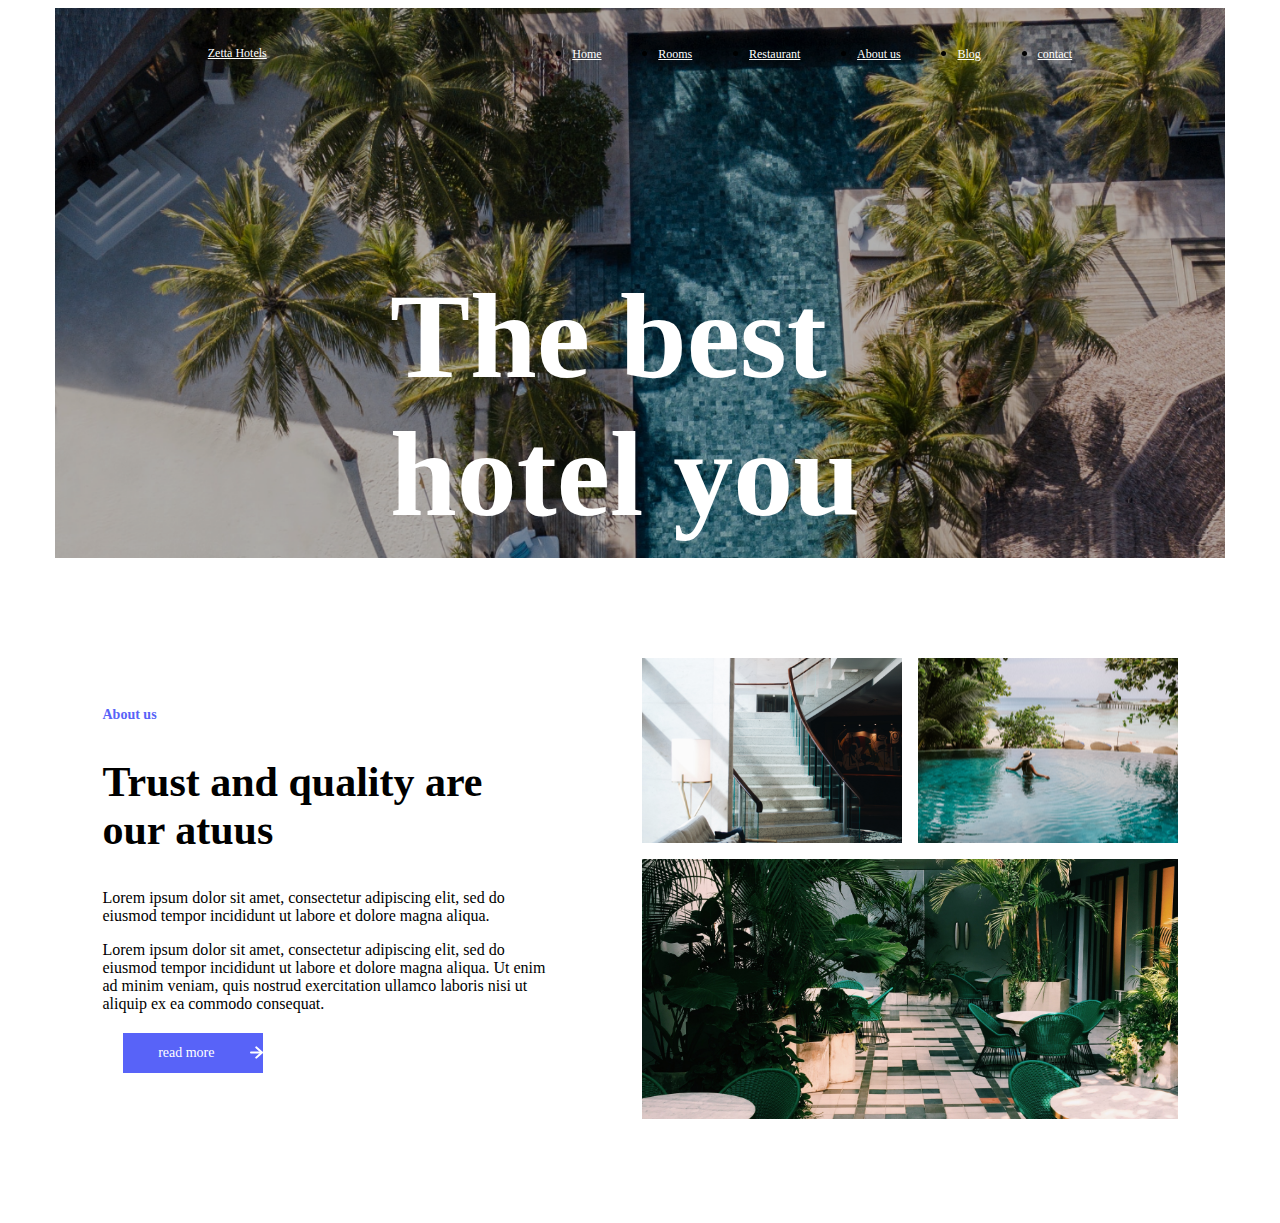
==== index.html @ 17d83f0f "header and section 1 end" ====
<!DOCTYPE html>
<html lang="en">
    <head>
        <meta charset="UTF-8">
        <meta http-equiv="X-UA-Compatible" content="IE=edge">
        <meta name="viewport" content="width=device-width, initial-scale=1.0">
        <title>PROJECT</title>

        <link rel="stylesheet" href="css/reset.css">
        <link rel="stylesheet" href="css/style.css">
        <link rel="stylesheet" href="css/reponsive.css">

        <link rel="icon" type="image/png" href="https://www.logo.wine/a/logo/Babylon.js/Babylon.js-Logo.wine.svg" sizes="16x16"/>
    </head>
    <body>
        <header>
            <div class="header-div">
                <div class="nav-div">
                    <a href="index.html">Zetta Hotels</a>
                    <nav>
                        <ul>
                            <li>
                                <a href="">Home</a>
                            </li>
                            <li>
                                <a href="">Rooms</a>
                            </li>
                            <li>
                                <a href="">Restaurant</a>
                            </li>
                            <li>
                                <a href="">About us</a>
                            </li>
                            <li>
                                <a href="">Blog</a>
                            </li>
                            <li>
                                <a href="">contact</a>
                            </li>
                        </ul>
                    </nav>
                </div>
                <div class="title">
                    <h1>
                        The best hotel
                        you will ever need
                    </h1>
                </div>
                <div class="title-wrapper">
                    <h2>
                        Lorem ipsum dolor sit amet, consectetur adipiscing elit, sed do eiusmod tempor incididunt ut labore et dolore magna aliqua. Ut enim ad minim veniam, quis nostrud exercitation ullamco laboris nisi ut aliquip ex ea commodo consequat.
                    </h2>
                </div>
            </div>
        </header>
        <!--header end-->
        <!--section 1-->
        <section>
            <div class="about">
                <div class="about-text">
                    <h4>About us</h4>
                    <h2>Trust and quality are our atuus</h2>
                    <p>Lorem ipsum dolor sit amet, consectetur adipiscing elit, sed do eiusmod tempor incididunt ut labore et dolore magna aliqua.</p>
                    <p>Lorem ipsum dolor sit amet, consectetur adipiscing elit, sed do eiusmod tempor incididunt ut labore et dolore magna aliqua. Ut enim ad minim veniam, quis nostrud exercitation ullamco laboris nisi ut aliquip ex ea commodo consequat.</p>
                    <div class="read-more">
                        <p>read more</p> 
                        <img src="imgs/arrow-right (1).svg" alt="arrow-right">
                    </div>
                </div>
                <div>
                    <img src="imgs/about-us-img.png" alt="about-us-img">
                </div>
            </div>
        </section>
    </body>
</html>
---- css/style.css ----
.header-div {
    max-width: 1170px;
    width: 100%;
    margin: 0 auto;

    background-image: url("../imgs/banner.png");
    height: 550px;
    width: 100%;
    background-repeat: no-repeat;
    background-size: cover;
}
.nav-div {
    display: flex;
    justify-content: space-around;
    align-items: center;
    padding: 20px;
}
.nav-div a {
    color: white;
    font-size: 12px;
}
ul {
    width: 500px;
    display: flex;
    justify-content: space-between;
}
.title {
    max-width: 500px;
    width: 100%;
    font-size: 60px;
    color: white;
    font-weight: 900;
    margin: 170px auto 20px;
}
.title-wrapper {
    color: white;
    max-width: 352px;
    width: 100%;
    font-size: 14px;
    font-weight: normal;
    margin: 0 auto;
}
/* header end*/
section {
    max-width: 1170px;
    width: 100%;
    margin: 100px auto;
}
/* section 1*/
.about {
    display: flex;
    justify-content: space-around;
    align-items: center;
}
.about-text {
    max-width: 444px;
    width: 100%;
}
.about-text h4 {
    font-size: 14px;
    color: #5863F8;
}
.about-text h2 {
    font-size: 42px;
    font-weight: bolder;
}
.about-text p {
    margin-top: 15px;
}
.read-more{
    margin: 20px;
    width: 140px;
    height: 40px;
    background-color: #5863F8;
    display: flex;
    align-items: center;
}
.read-more p {
    margin: auto;
    font-size: 14px;
    color: white;
}
.read-more img {
    margin-right: ;
}
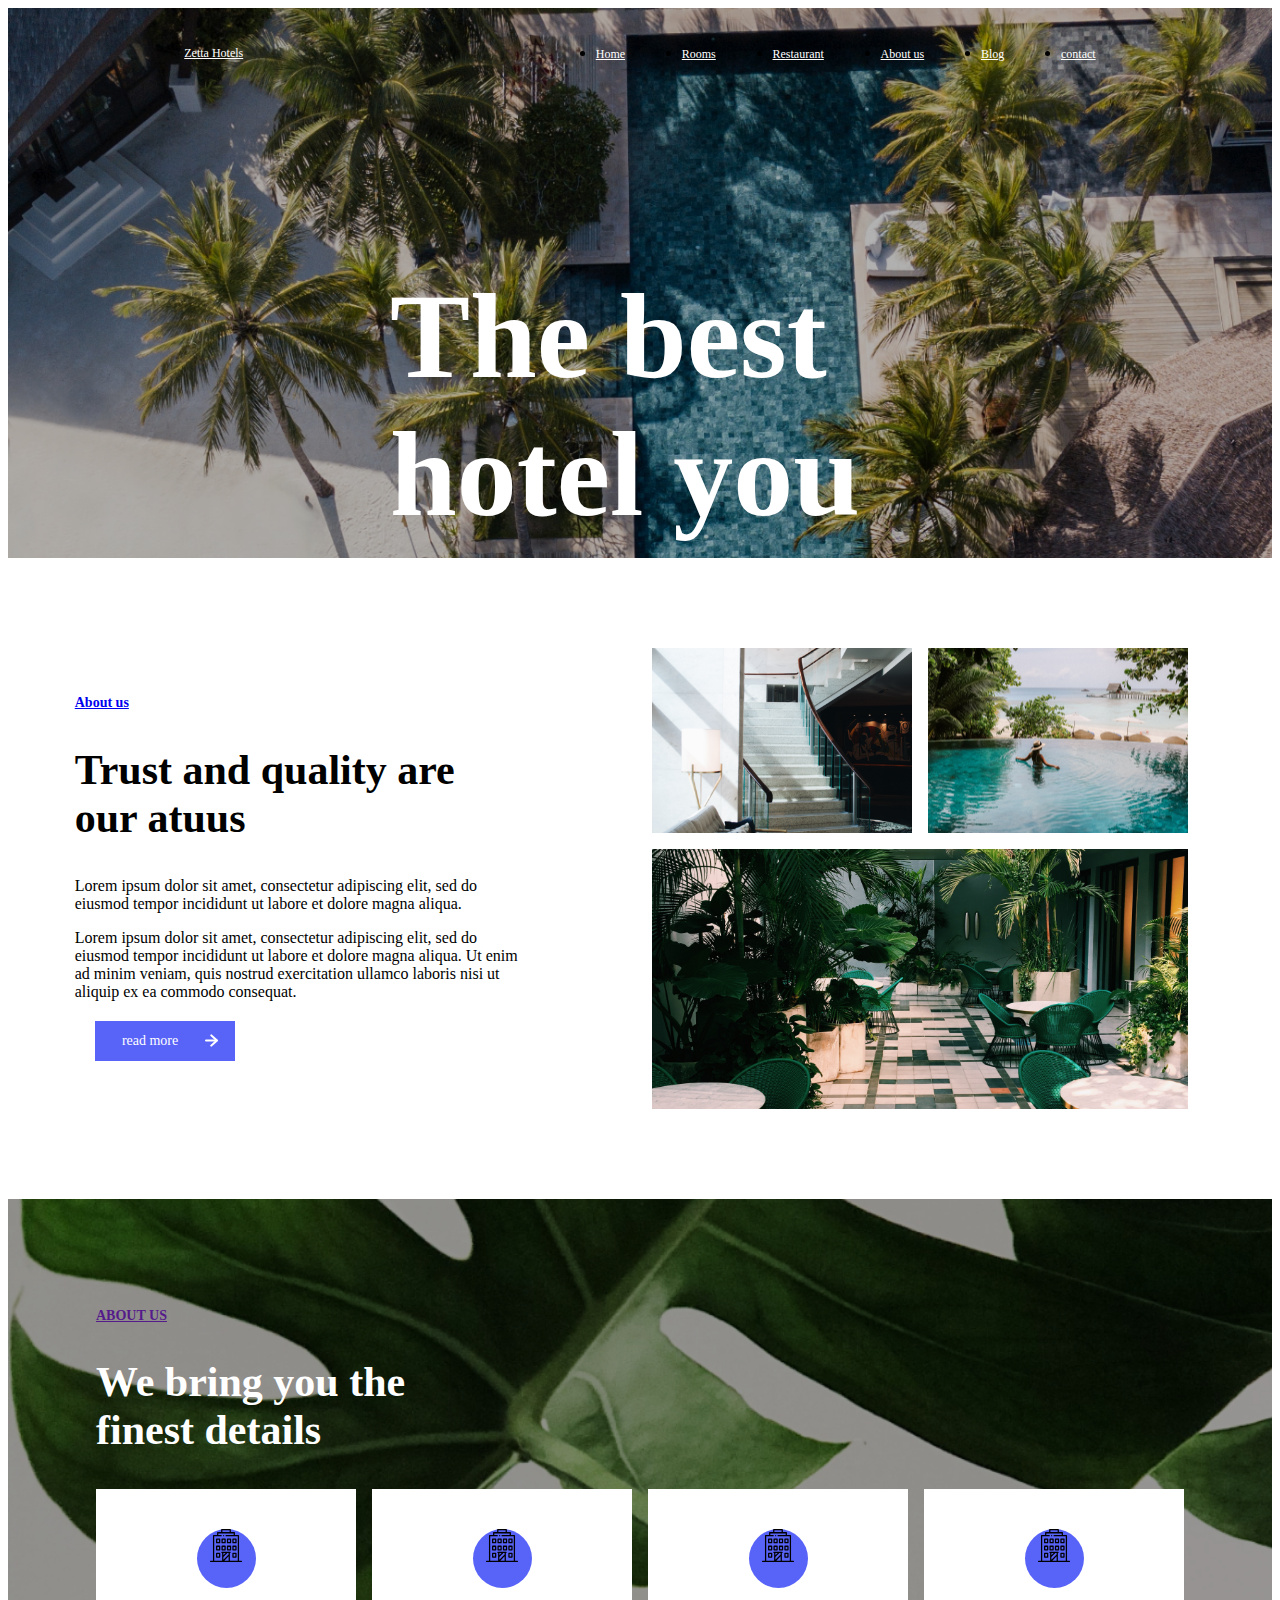
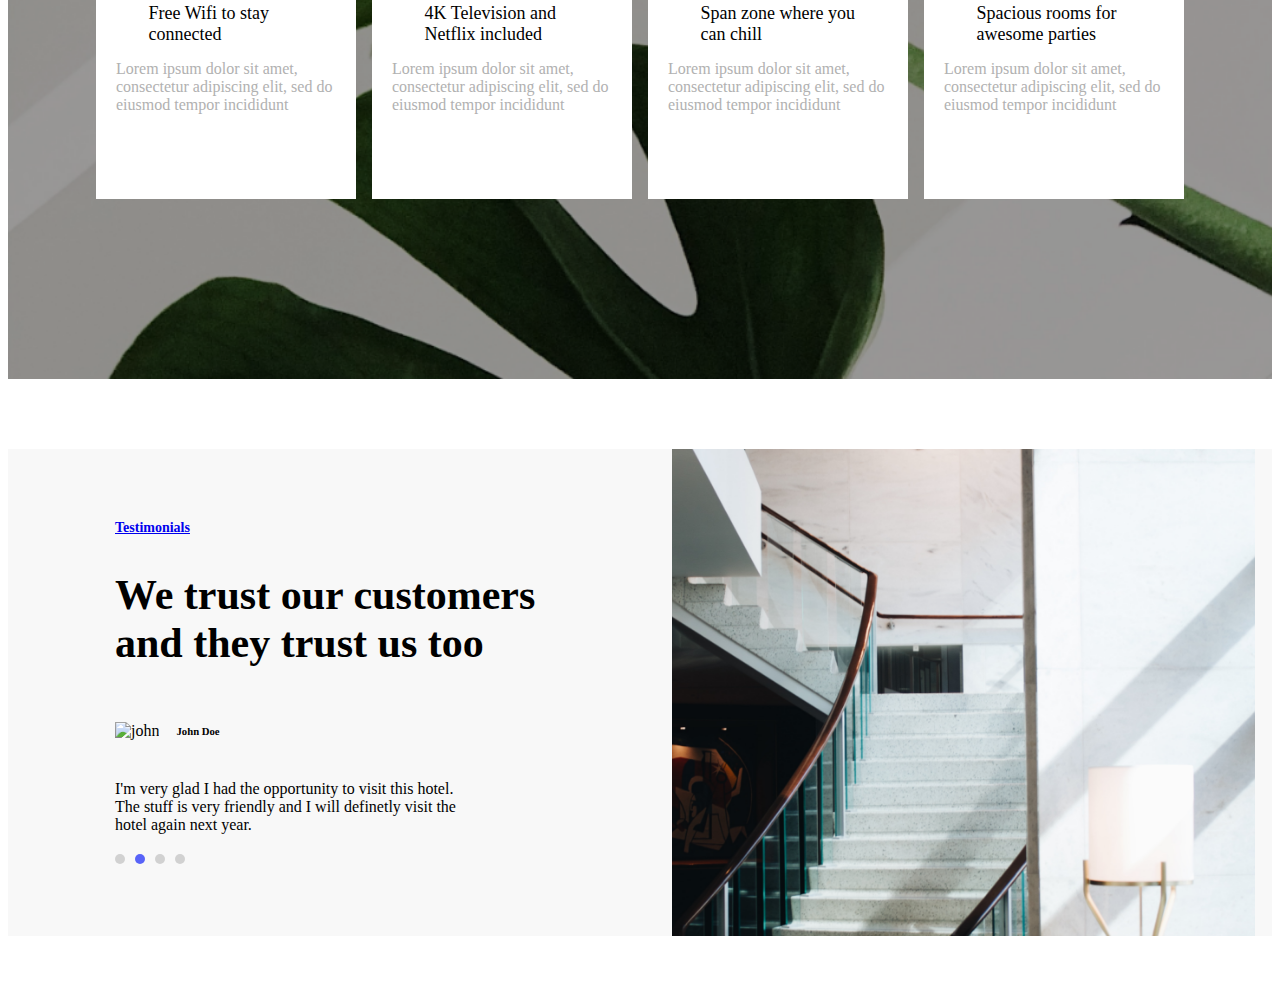
==== commit cea582a2: "index. section-3 end" ====
--- a/index.html
+++ b/index.html
@@ -58,10 +58,19 @@
         <section>
             <div class="about">
                 <div class="about-text">
-                    <h4>About us</h4>
+                    <h4>
+                       <a href="#">About us</a>
+                    </h4>
                     <h2>Trust and quality are our atuus</h2>
-                    <p>Lorem ipsum dolor sit amet, consectetur adipiscing elit, sed do eiusmod tempor incididunt ut labore et dolore magna aliqua.</p>
-                    <p>Lorem ipsum dolor sit amet, consectetur adipiscing elit, sed do eiusmod tempor incididunt ut labore et dolore magna aliqua. Ut enim ad minim veniam, quis nostrud exercitation ullamco laboris nisi ut aliquip ex ea commodo consequat.</p>
+                    <p>
+                        Lorem ipsum dolor sit amet, consectetur adipiscing elit,
+                        sed do eiusmod tempor incididunt ut labore et dolore magna aliqua.
+                    </p>
+                    <p>Lorem ipsum dolor sit amet, consectetur adipiscing elit, 
+                        sed do eiusmod tempor incididunt ut labore et dolore magna 
+                        aliqua. Ut enim ad minim veniam, quis nostrud exercitation 
+                        ullamco laboris nisi ut aliquip ex ea commodo consequat.
+                    </p>
                     <div class="read-more">
                         <p>read more</p> 
                         <img src="imgs/arrow-right (1).svg" alt="arrow-right">
@@ -72,5 +81,88 @@
                 </div>
             </div>
         </section>
+        <!--section 1 end-->
+        <!--section 2-->
+        <section>
+            <div class="about-us-container">
+                <div>
+                    <h4>
+                    <a href="">ABOUT US</a>
+                    </h4>
+                    <h2>
+                        We bring you the 
+                        finest details
+                    </h2>
+                    <div class="hotel-cards">
+                        <div class="cards">
+                            <div class="card-img">
+                                <img src="imgs/hotel-1.svg" alt="hotel">
+                            </div>
+                            <h5>Free Wifi to stay connected</h5>
+                            <p>
+                                Lorem ipsum dolor sit amet, consectetur 
+                                adipiscing elit, sed do eiusmod tempor incididunt
+                            </p>
+                        </div>
+                        <div class="cards">
+                            <div class="card-img">
+                                <img src="imgs/hotel-1.svg" alt="hotel">
+                            </div>
+                            <h5>4K Television and Netflix included</h5>
+                            <p>
+                                Lorem ipsum dolor sit amet, consectetur 
+                                adipiscing elit, sed do eiusmod tempor incididunt
+                            </p>
+                        </div>
+                        <div class="cards">
+                            <div class="card-img">
+                                <img src="imgs/hotel-1.svg" alt="hotel">
+                            </div>
+                            <h5>Span zone where you can chill</h5>
+                            <p>
+                                Lorem ipsum dolor sit amet, consectetur 
+                                adipiscing elit, sed do eiusmod tempor incididunt
+                            </p>
+                        </div>
+                        <div class="cards">
+                            <div class="card-img">
+                                <img src="imgs/hotel-1.svg" alt="hotel">
+                            </div>
+                            <h5>Spacious rooms for awesome parties</h5>
+                            <p>
+                                Lorem ipsum dolor sit amet, consectetur 
+                                adipiscing elit, sed do eiusmod tempor incididunt
+                            </p>
+                        </div>
+                    </div>
+                </div>
+            </div>
+        </section>
+        <!--section 2 end-->
+        <!--section 3-->
+        <section>
+            <div class="section-3-container">
+                <div class="costumer-wrapper">
+                    <h4>
+                        <a href="#">Testimonials</a>
+                    </h4>
+                    <h2>
+                        We trust our customers 
+                        and they trust us too
+                    </h2>
+                    <div>
+                        <img src="imgs/john.svg" alt="john">
+                        <h6>John Doe</h6>
+                    </div>
+                    <p>
+                        I'm very glad I had the opportunity to visit 
+                        this hotel. The stuff is very friendly and I 
+                        will definetly visit the hotel again next year.
+                    </p>
+                    <img src="imgs/Group.svg" alt="group">
+                </div>
+                <img src="imgs/testimonials.png" alt="testimonials">
+            </div>
+        </section>
     </body>
 </html>--- a/css/style.css
+++ b/css/style.css
@@ -1,5 +1,5 @@
 .header-div {
-    max-width: 1170px;
+    max-width: 1360px;
     width: 100%;
     margin: 0 auto;
 
@@ -42,9 +42,9 @@
 }
 /* header end*/
 section {
-    max-width: 1170px;
+    max-width: 1360px;
     width: 100%;
-    margin: 100px auto;
+    margin: 70px auto;
 }
 /* section 1*/
 .about {
@@ -58,6 +58,7 @@
 }
 .about-text h4 {
     font-size: 14px;
+    font-weight: bold;
     color: #5863F8;
 }
 .about-text h2 {
@@ -82,4 +83,92 @@
 }
 .read-more img {
     margin-right: ;
+}
+/*section 1 end*/
+/*section 2*/
+.about-us-container {
+    background-image: url(../imgs/about-us-banner.png);
+    width: 100%;
+    height: 600px;
+    background-repeat: no-repeat;
+    background-size: cover;
+    padding: 90px 0;
+}
+.about-us-container > div {
+    max-width: 1088px;
+    width: 100%;
+    margin: auto;
+}
+.about-us-container h4 {
+    font-size: 14px;
+    font-weight: bold;
+}
+.about-us-container h2 {
+    font-size: 42px;
+    font-weight: 900;
+    color: white;
+    max-width: 376px;
+    width: 100%;
+}
+.hotel-cards {
+    display: flex;
+    align-items: center;
+    justify-content: space-between;
+    margin-top: 34px;
+}
+.cards {
+    width: 260px;
+    height: 260px;
+    background-color: white;
+    padding: 25px 0;
+}
+.cards h5 {
+    width: 155px;
+    font-size: 18px;
+    font-weight: normal;
+    margin: 15px auto;
+}
+.cards p {
+    width: 220px;
+    color: #B1B1B1;
+    margin: 0 auto;
+}
+.card-img {
+    width: 59px;
+    height: 59px;
+    background-color: #5863F8;
+    border-radius: 50%;
+    margin: 15px auto;
+}
+.card-img > img {
+    margin: auto;
+}
+/*section 3*/
+.section-3-container {
+    display: flex;
+    justify-content: space-between;
+    align-items: center;
+    background-color: #F8F8F8;
+    height: 487px;
+}
+.costumer-wrapper {
+    margin: auto;
+    max-width: 450px;
+    width: 100%;
+}
+.costumer-wrapper h4 {
+    font-size: 14px;
+    font-weight: bold;
+}
+.costumer-wrapper h2 {
+    font-size: 42px;
+    font-weight: 700;
+}
+.costumer-wrapper div, img, h6  {
+   display: flex;
+   align-items: center;
+   margin: 20px 17px 20px 0;
+}
+.costumer-wrapper p {
+    max-width: 352px;
 }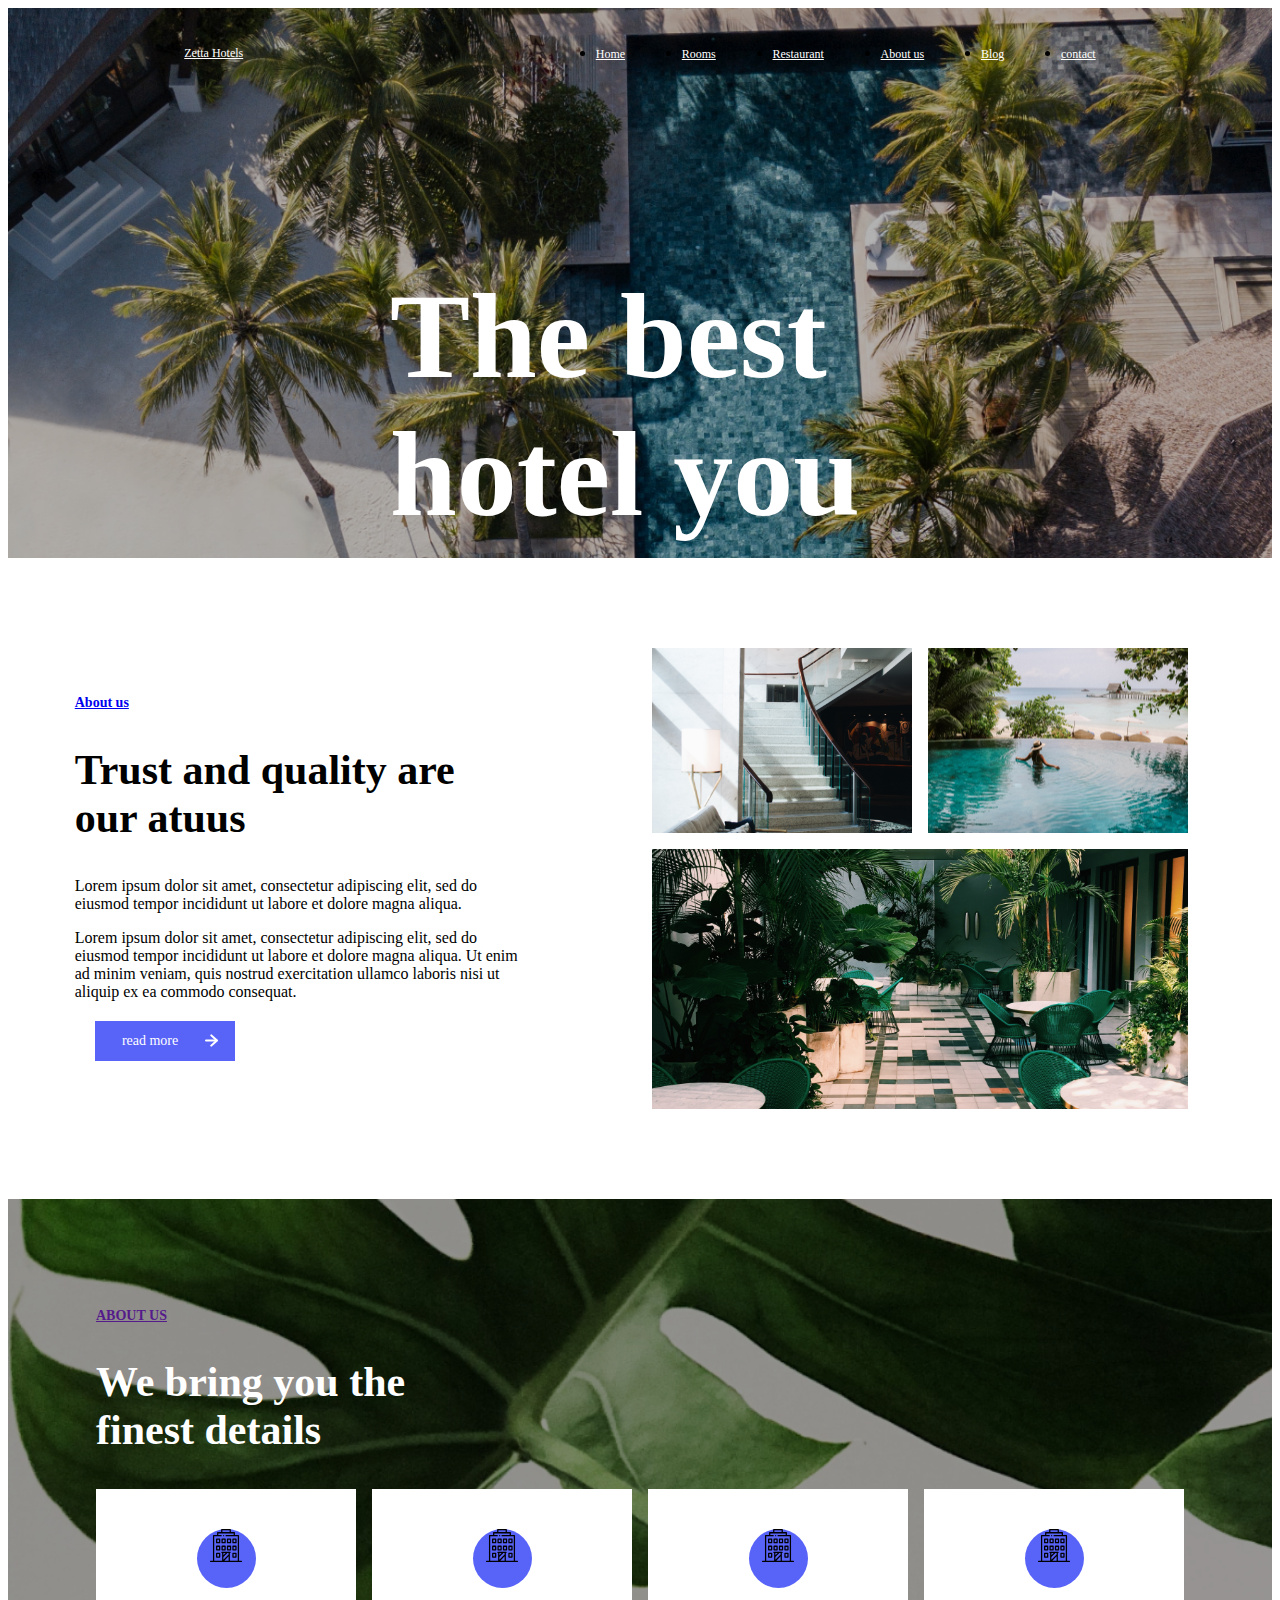
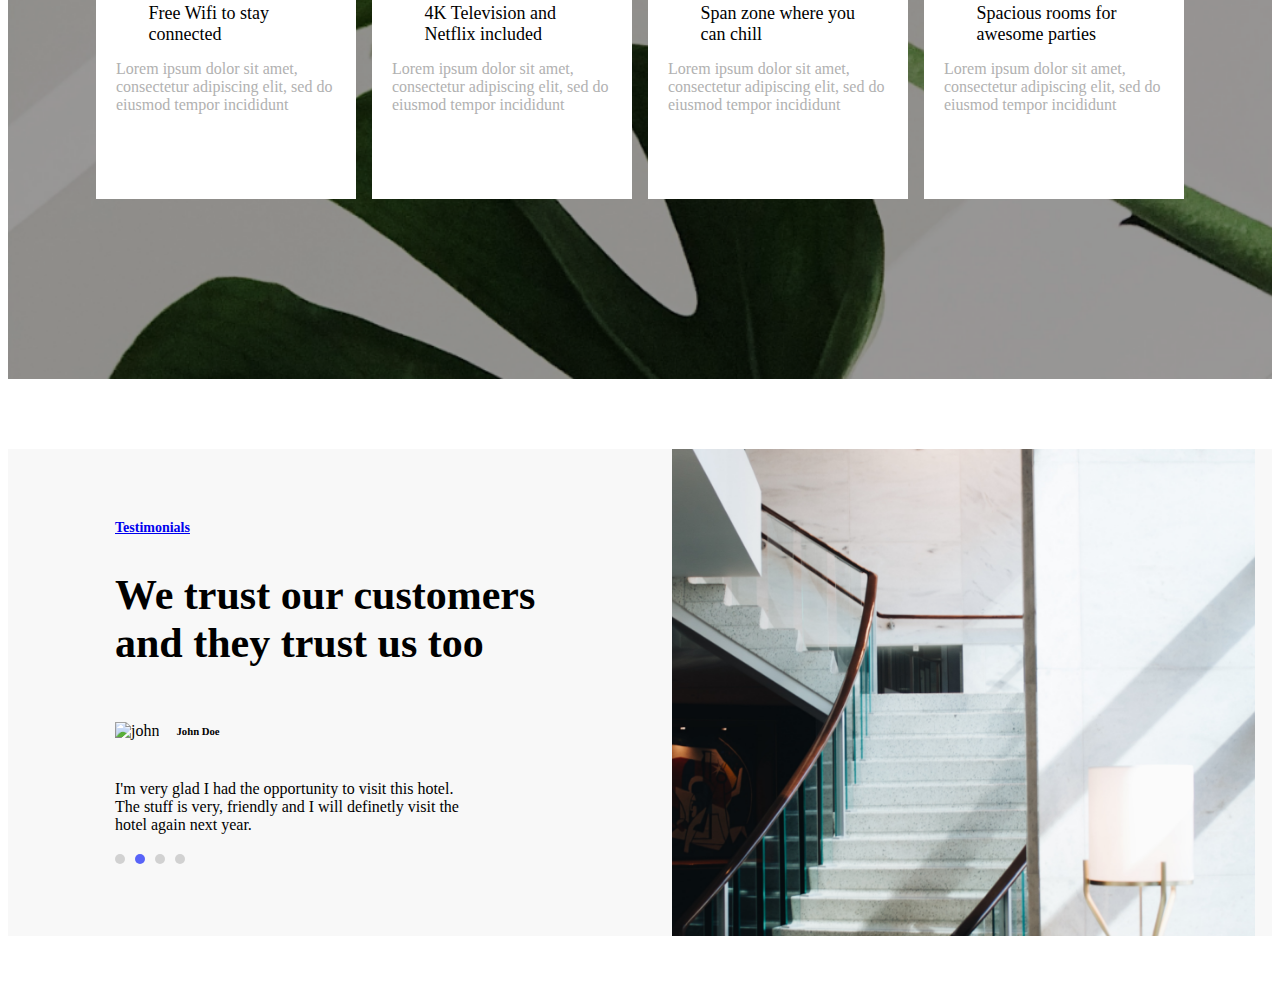
==== commit 6acbc0d1: "end" ====
--- a/index.html
+++ b/index.html
@@ -156,7 +156,7 @@
                     </div>
                     <p>
                         I'm very glad I had the opportunity to visit 
-                        this hotel. The stuff is very friendly and I 
+                        this hotel. The stuff is very, friendly and I 
                         will definetly visit the hotel again next year.
                     </p>
                     <img src="imgs/Group.svg" alt="group">
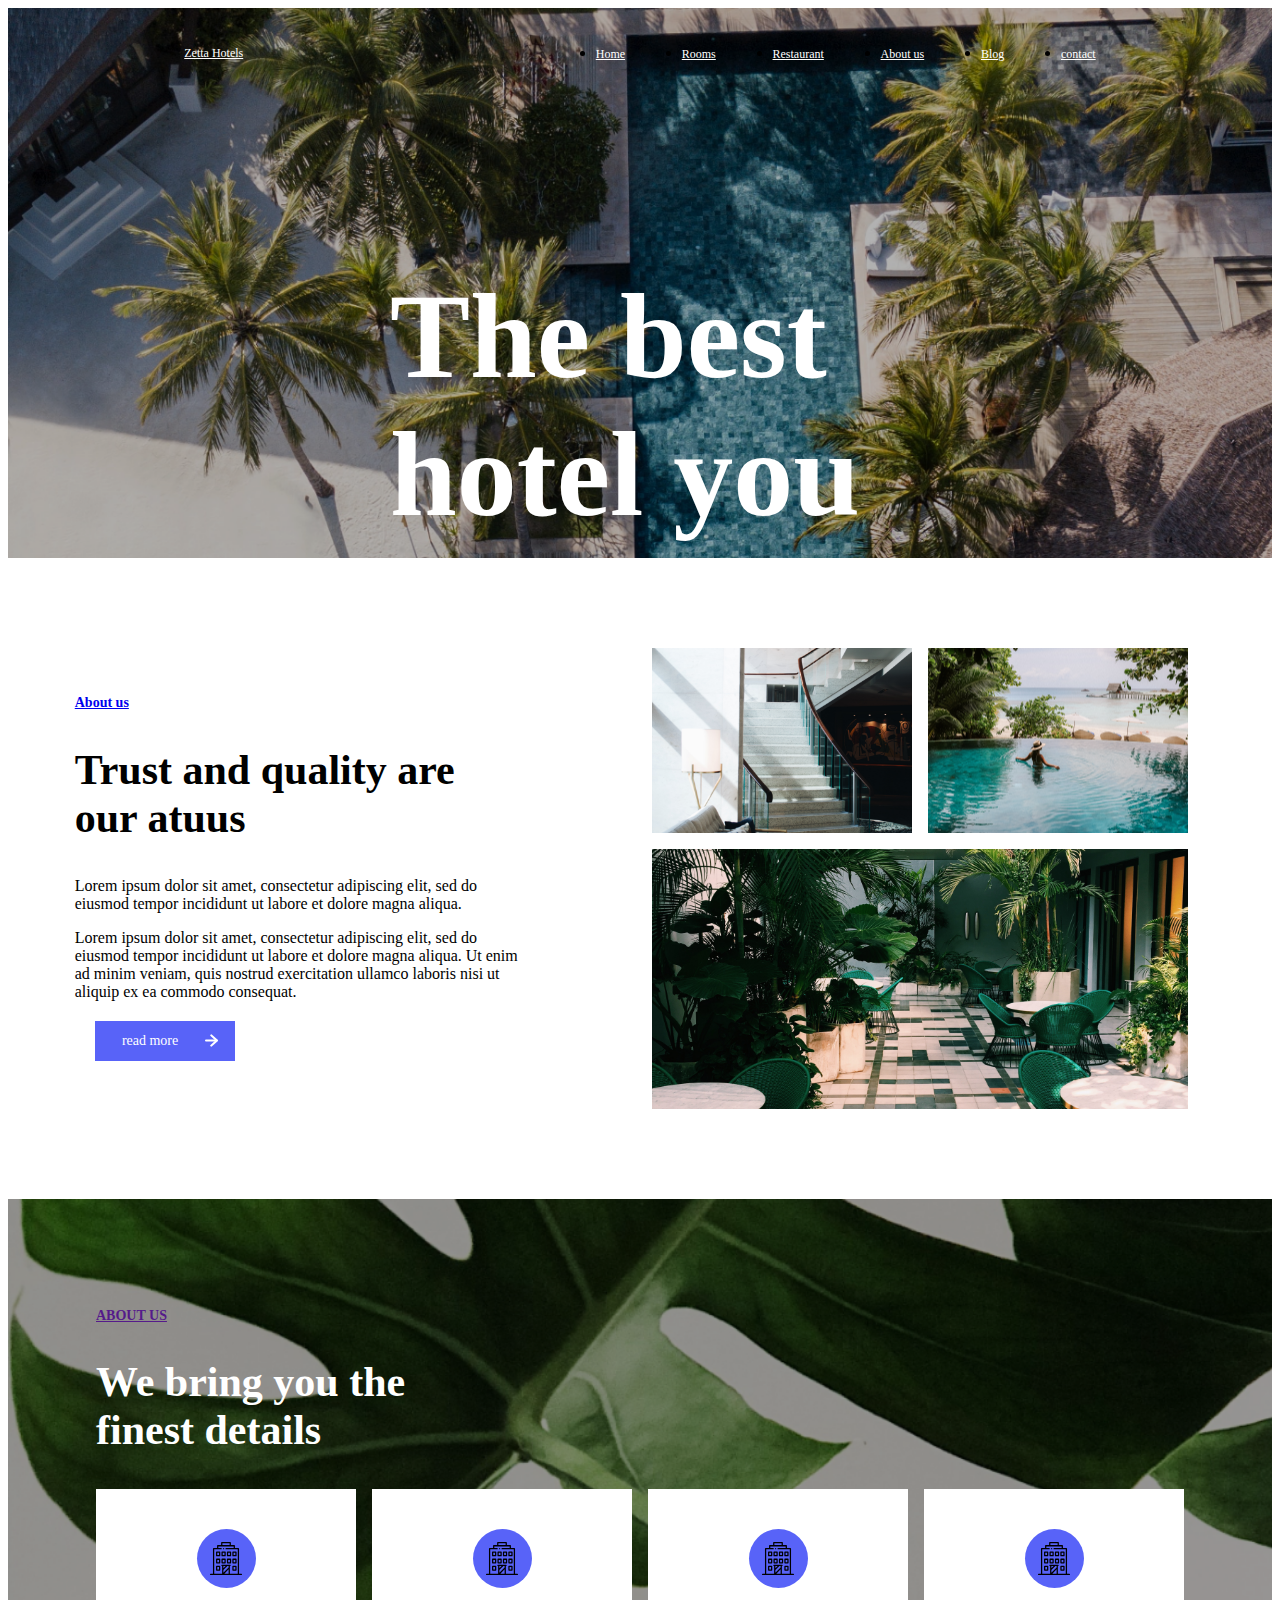
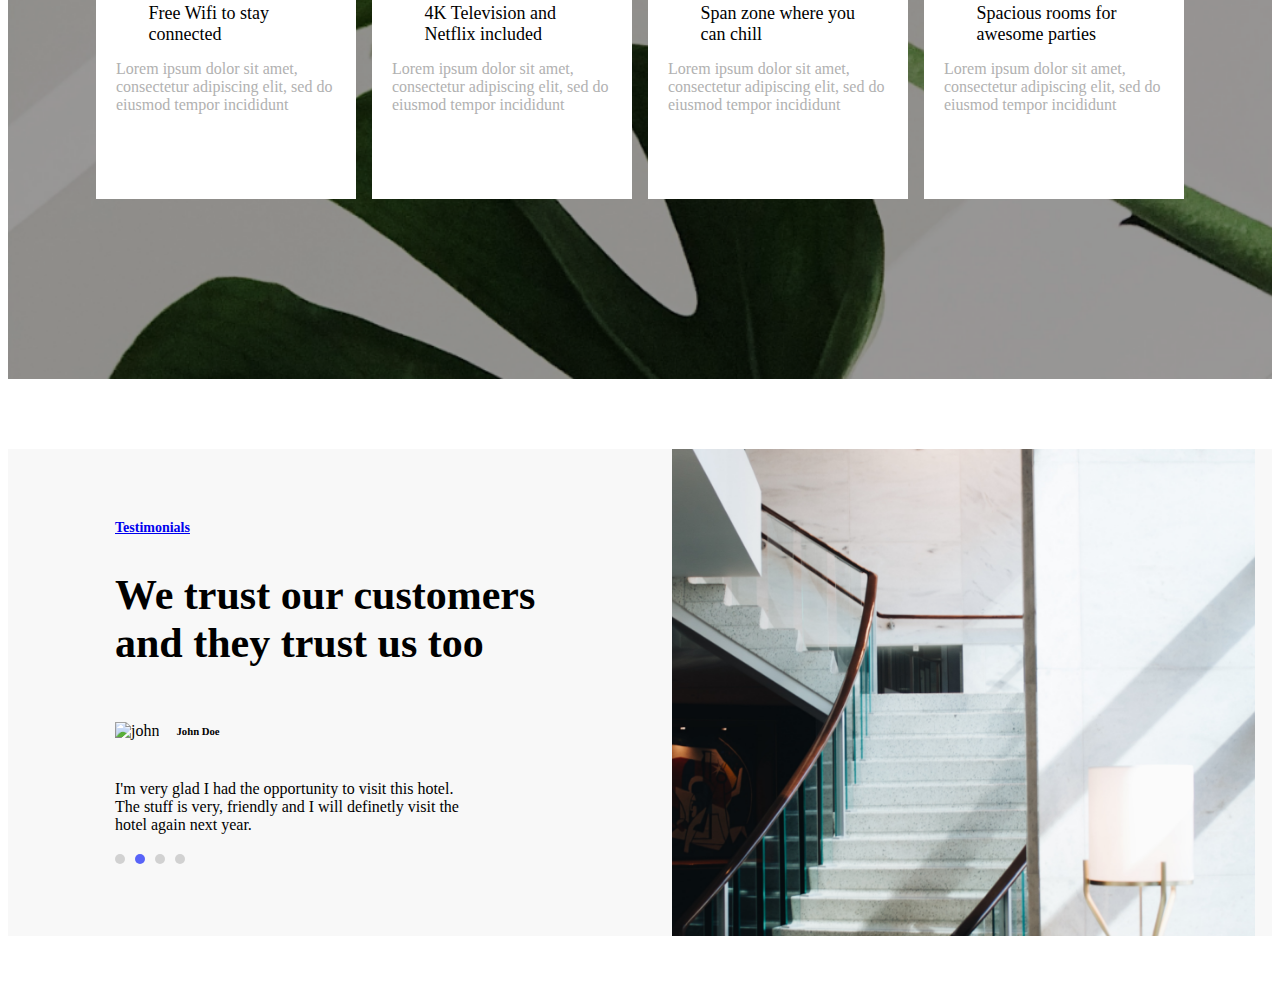
==== commit 5a395e36: "2nd page _ firstpage fixes" ====
--- a/index.html
+++ b/index.html
@@ -20,10 +20,10 @@
                     <nav>
                         <ul>
                             <li>
-                                <a href="">Home</a>
+                                <a href="index.html">Home</a>
                             </li>
                             <li>
-                                <a href="">Rooms</a>
+                                <a href="2ndpage.html">Rooms</a>
                             </li>
                             <li>
                                 <a href="">Restaurant</a>
--- a/css/style.css
+++ b/css/style.css
@@ -139,6 +139,7 @@
     background-color: #5863F8;
     border-radius: 50%;
     margin: 15px auto;
+    display: flex;
 }
 .card-img > img {
     margin: auto;
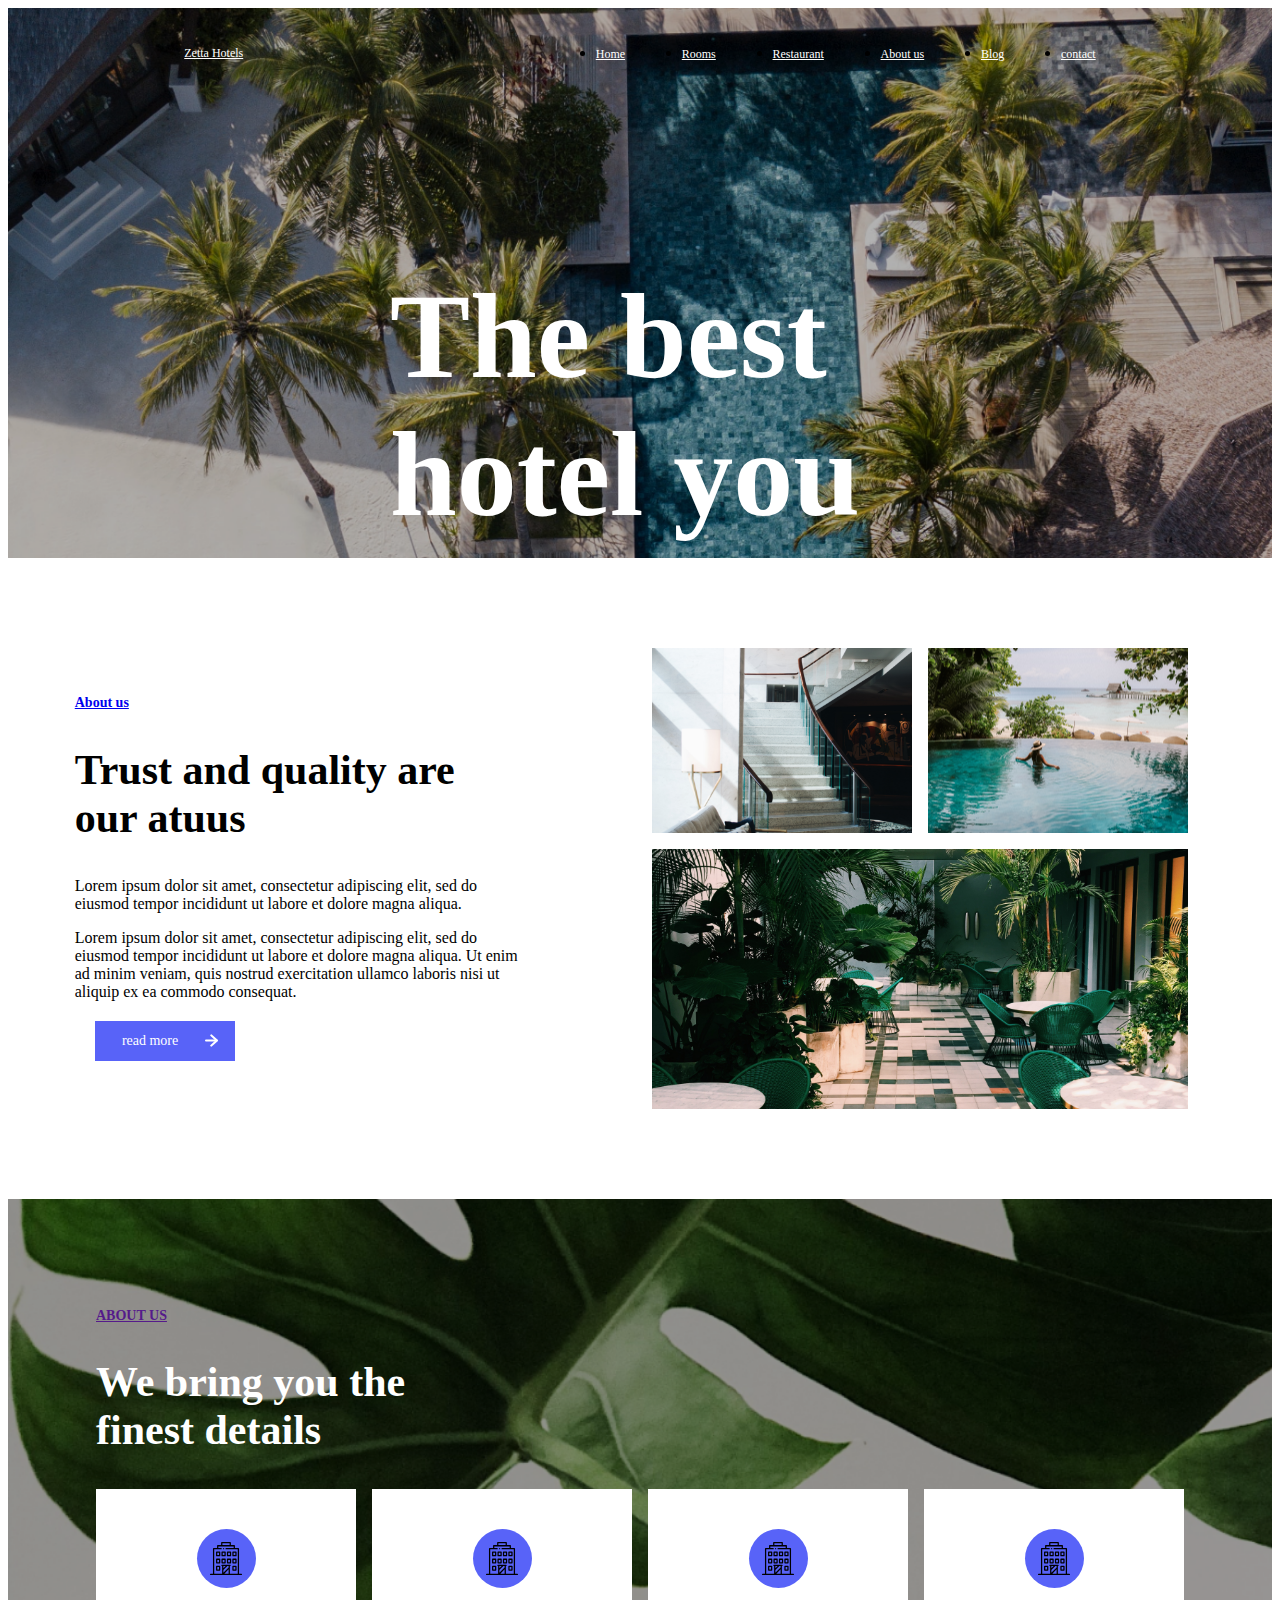
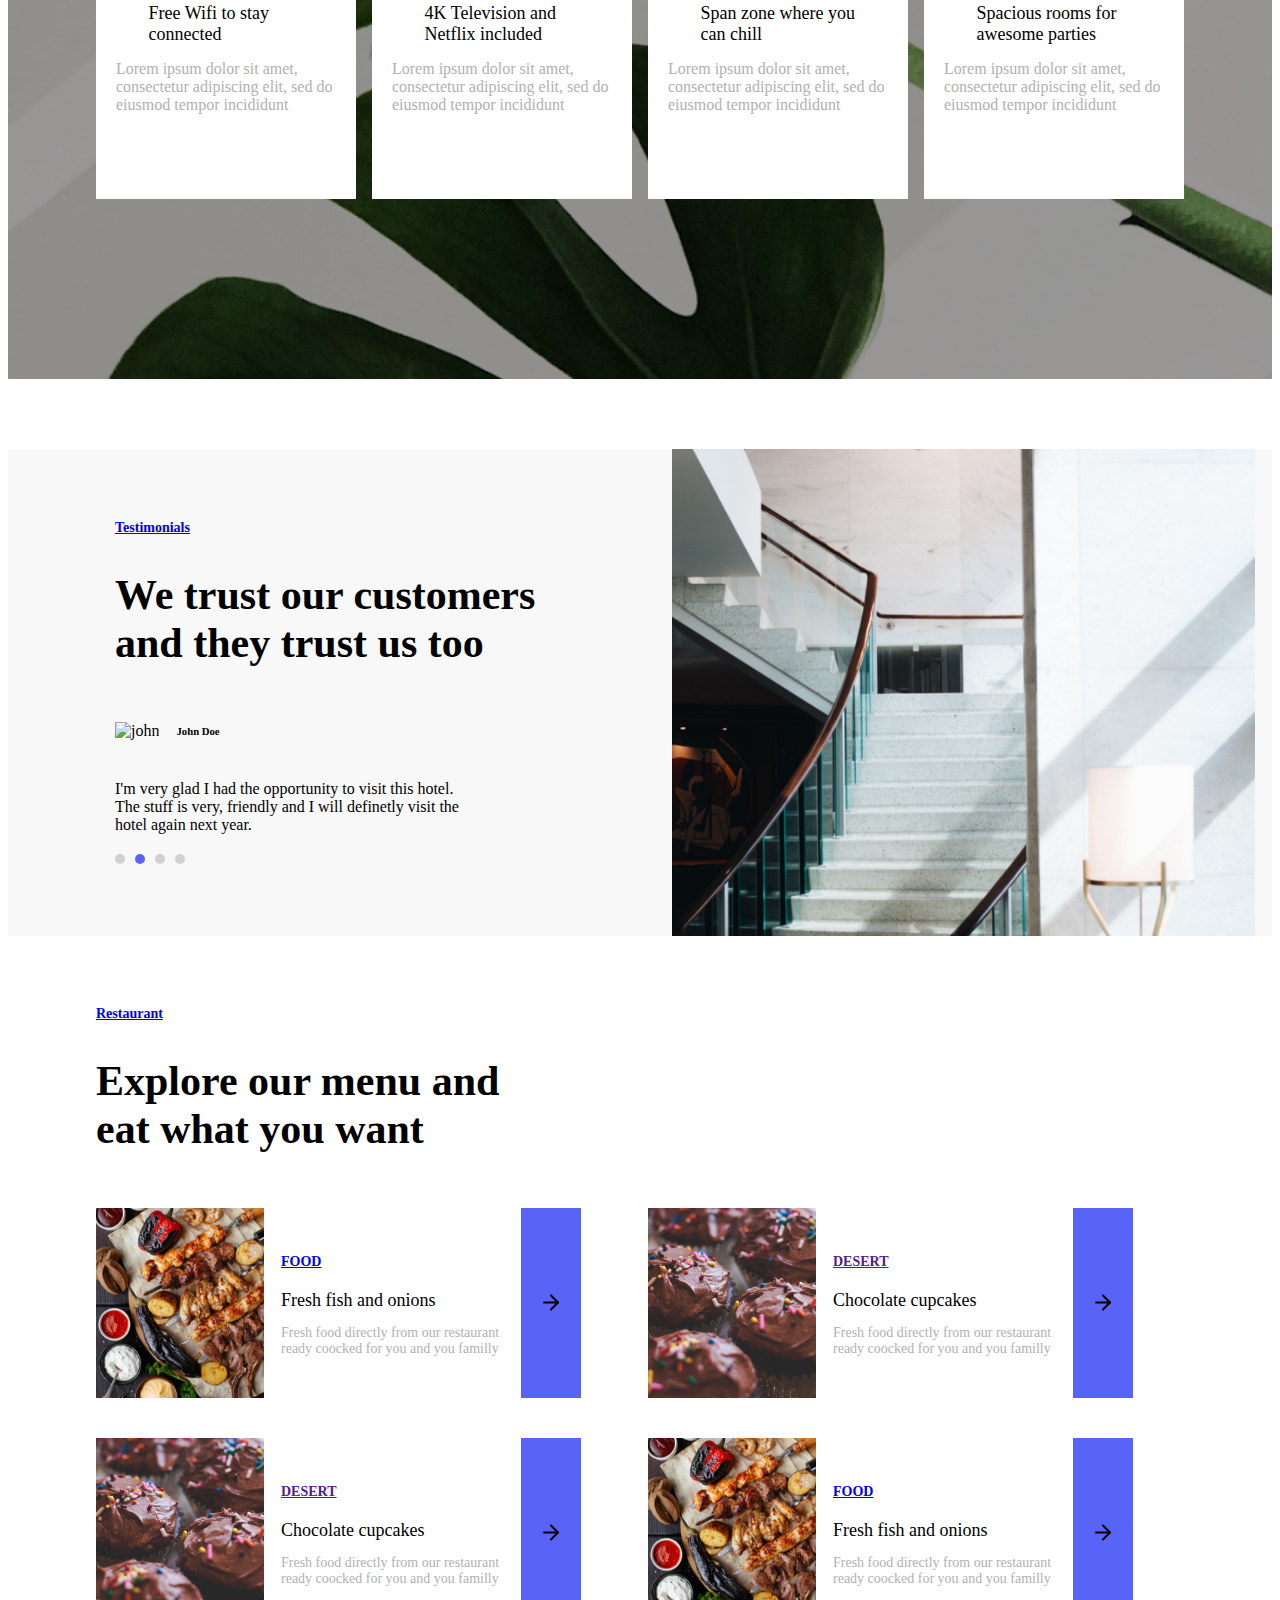
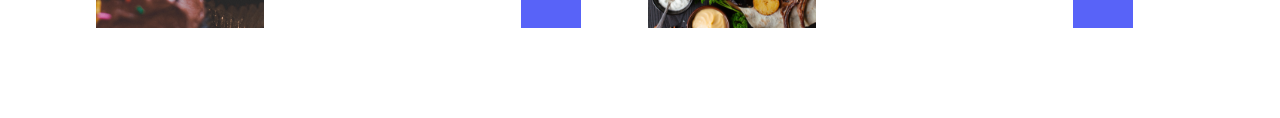
==== commit 5aa0df62: "end" ====
--- a/index.html
+++ b/index.html
@@ -23,7 +23,7 @@
                                 <a href="index.html">Home</a>
                             </li>
                             <li>
-                                <a href="2ndpage.html">Rooms</a>
+                                <a href="pages/2ndpage.html">Rooms</a>
                             </li>
                             <li>
                                 <a href="">Restaurant</a>
@@ -164,5 +164,55 @@
                 <img src="imgs/testimonials.png" alt="testimonials">
             </div>
         </section>
+        <!--section 3 end-->
+        <!--section 4-->
+        <section class="section-4">
+                <h4 class="Restaurant-title">
+                    <a href="#">Restaurant</a>
+                </h4>
+                <h2 class="Restaurant-title-2">
+                    Explore our menu and eat what you want
+                </h2>
+                <div class="reataurant-container">
+                    <div class="food-desert-wrapper">
+                        <img src="imgs/food.png" alt="food">
+                        <div>
+                            <h6> <a class="Restaurant-title" href="#">FOOD</a> </h6>
+                            <h3>Fresh fish and onions</h3>
+                            <p>Fresh food directly from our restaurant ready coocked for you and you familly</p>
+                        </div>
+                        <div class="item_end"></div>
+                    </div>
+                    <div class="food-desert-wrapper">
+                        <img src="imgs/desert.png" alt="food">
+                        <div>
+                            <h6> <a class="Restaurant-title" href="">DESERT</a></h6>
+                            <h3>Chocolate cupcakes</h3>
+                            <p>Fresh food directly from our restaurant ready coocked for you and you familly</p>
+                        </div>
+                        <div class="item_end"></div>
+                    </div>
+                </div>
+                <div class="reataurant-container">
+                    <div class="food-desert-wrapper">
+                        <img src="imgs/desert.png" alt="food">
+                        <div>
+                            <h6> <a class="Restaurant-title" href="">DESERT</a></h6>
+                            <h3>Chocolate cupcakes</h3>
+                            <p>Fresh food directly from our restaurant ready coocked for you and you familly</p>
+                        </div>
+                        <div class="item_end"></div>
+                    </div>
+                    <div class="food-desert-wrapper">
+                        <img src="imgs/food.png" alt="food">
+                        <div>
+                            <h6> <a class="Restaurant-title" href="#">FOOD</a> </h6>
+                            <h3>Fresh fish and onions</h3>
+                            <p>Fresh food directly from our restaurant ready coocked for you and you familly</p>
+                        </div>
+                        <div class="item_end"></div>
+                    </div>
+                </div>
+        </section>
     </body>
 </html>--- a/css/style.css
+++ b/css/style.css
@@ -172,4 +172,46 @@
 }
 .costumer-wrapper p {
     max-width: 352px;
-}+}
+/*section 4*/
+.section-4 {
+    width: 1088px;
+}
+.Restaurant-title {
+    font-size: 14px;
+    font-weight: bold;
+}
+.Restaurant-title-2 {
+    font-size: 42px;
+    font-weight: 700;
+    width: 460px;
+}
+.reataurant-container {
+    display: flex;
+    justify-content: space-between;
+    align-items: center;
+}
+.food-desert-wrapper {
+    width: 536px;
+    display: flex;
+    align-items: center;
+}
+.food-desert-wrapper h3 {
+    font-size: 18px;
+    font-weight: 500;
+    margin-bottom: 5px;
+}
+.food-desert-wrapper p {
+    width: 240px;
+    font-size: 14px;
+    color: #B1B1B1;
+}
+.item_end{
+    width: 60px;
+    height: 190px;
+    background-color: #5863F8;
+    background-image: url(../imgs/2ndpage/arrow.svg);
+    background-position: center;
+    background-repeat: no-repeat;
+    cursor: pointer;
+}
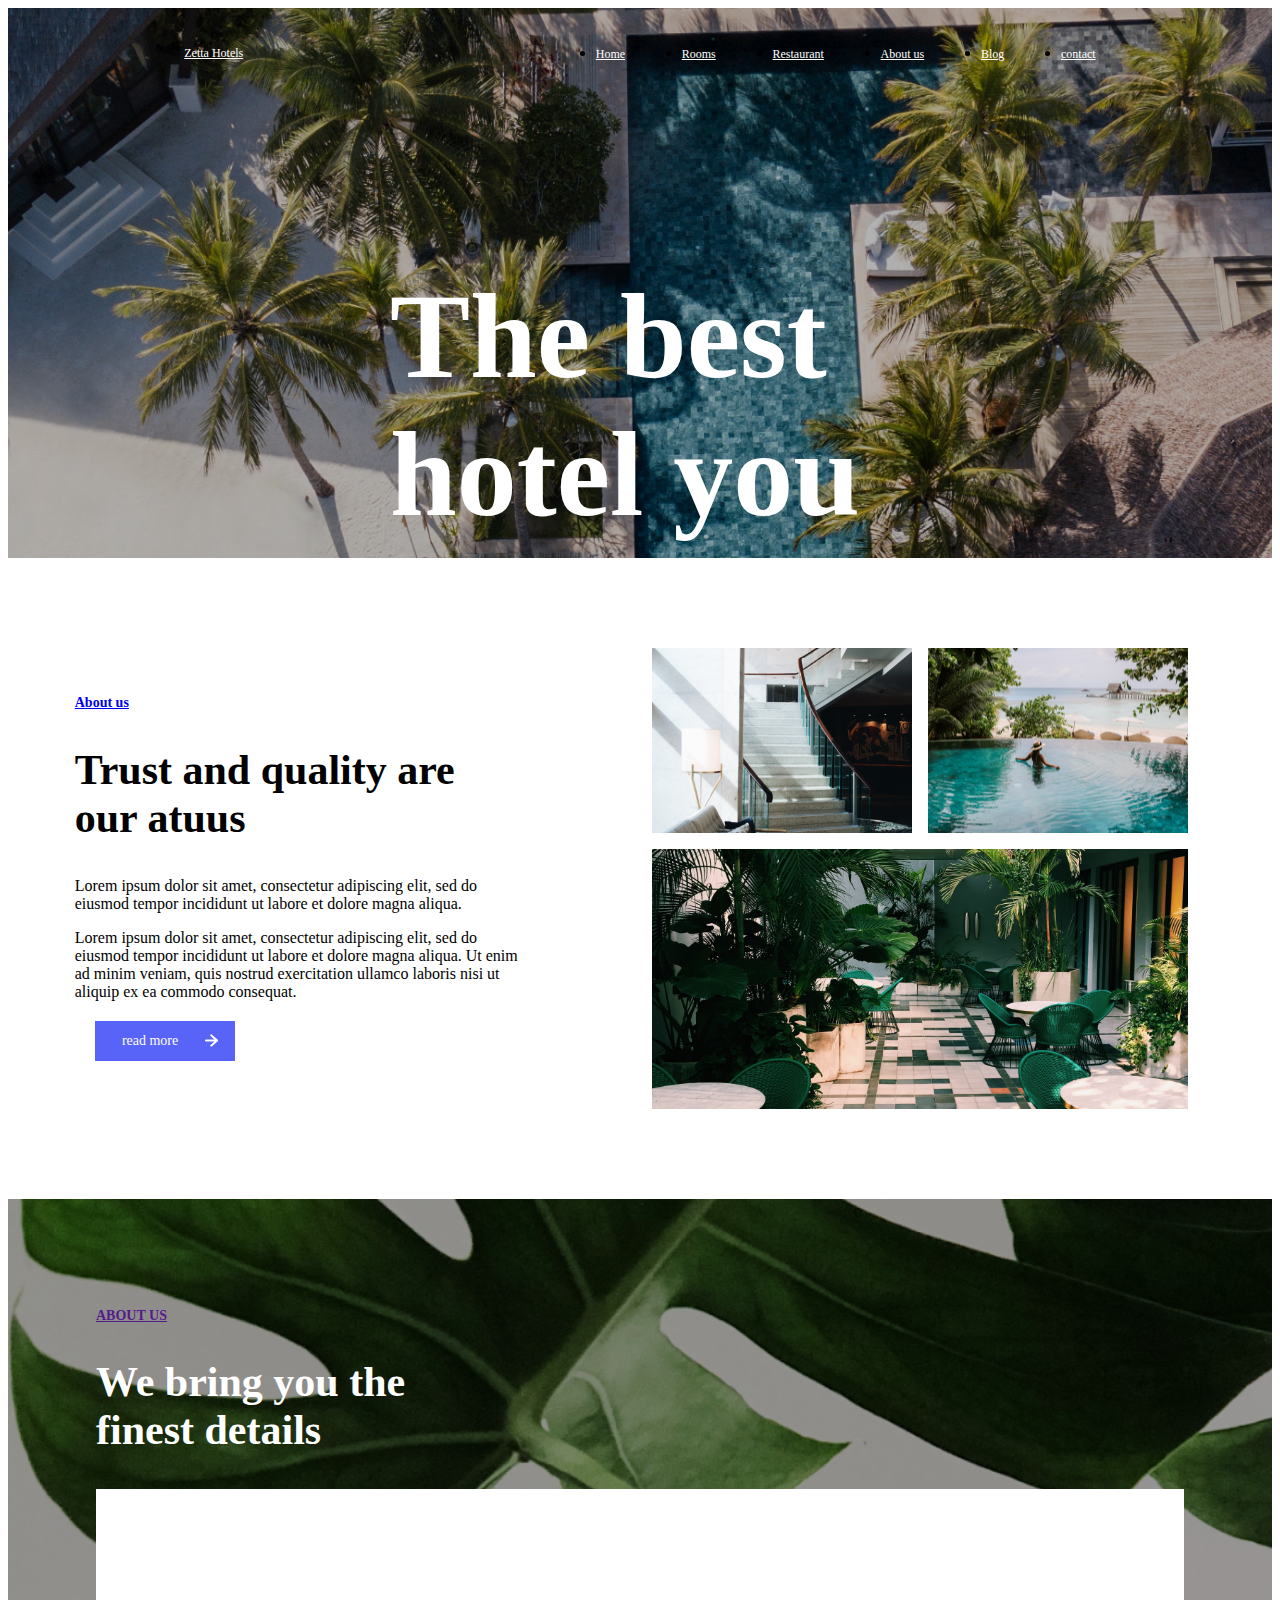
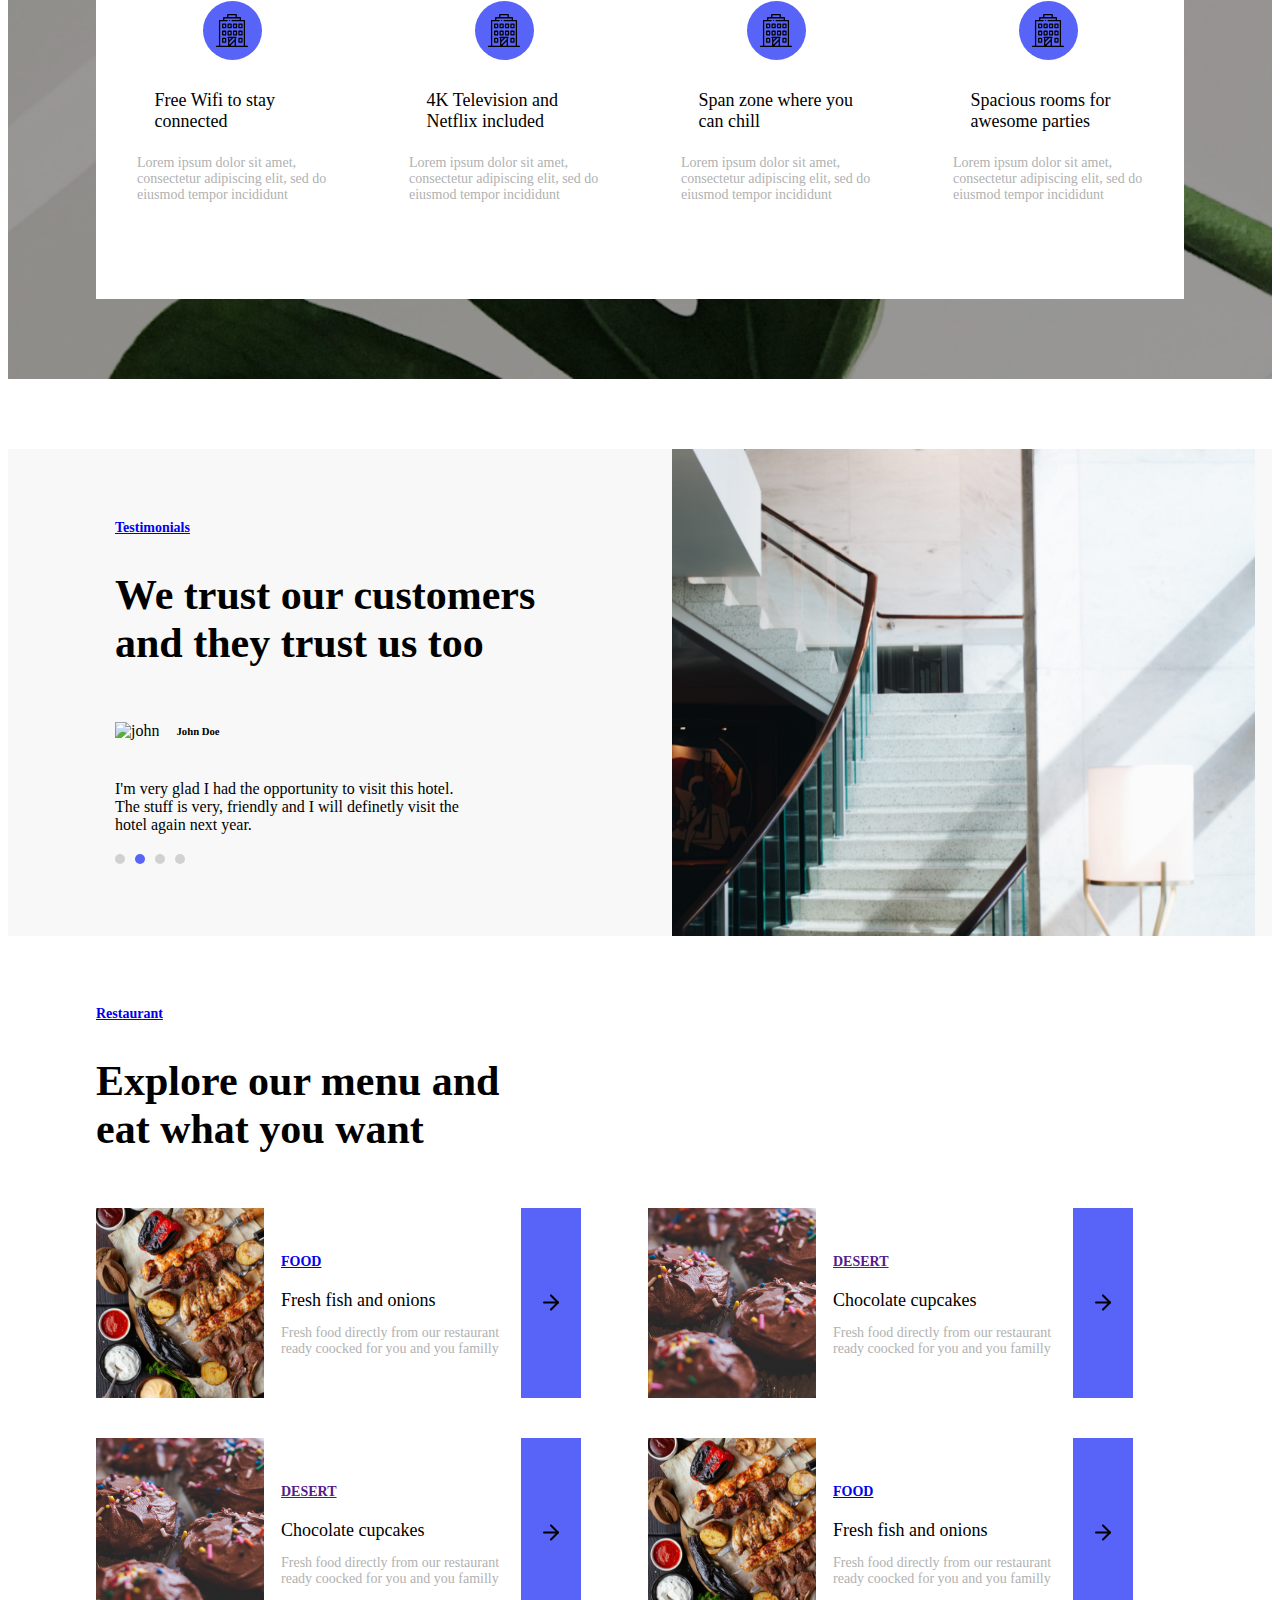
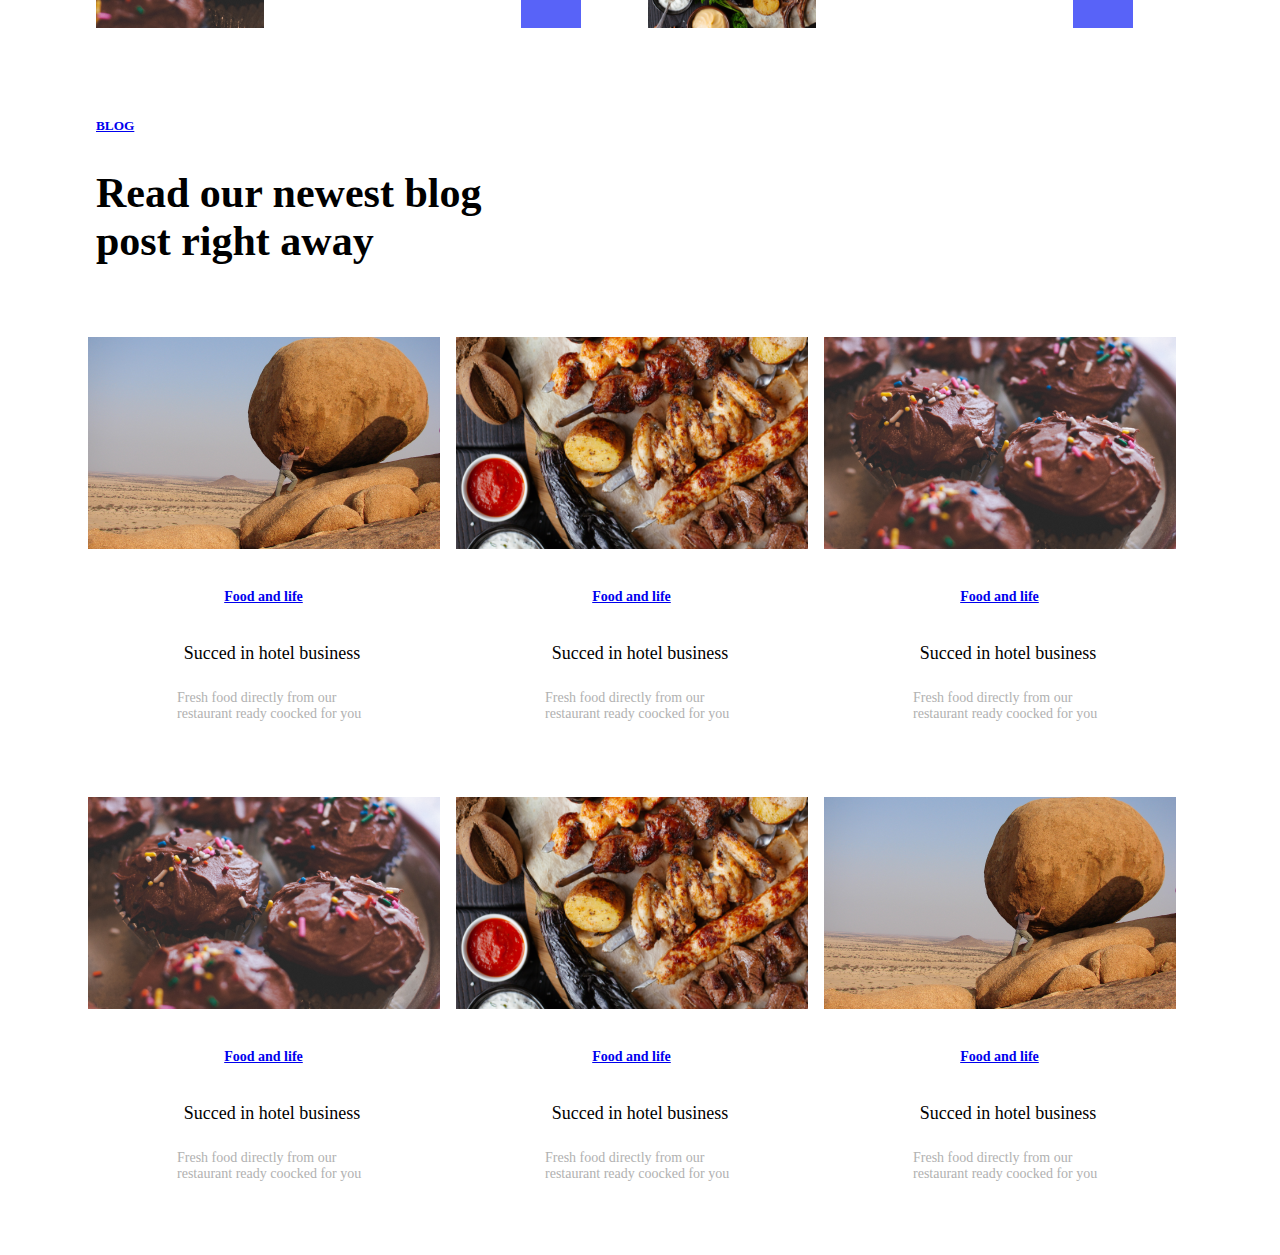
==== commit d218f85d: "end index sections" ====
--- a/index.html
+++ b/index.html
@@ -214,5 +214,70 @@
                     </div>
                 </div>
         </section>
+        <!--section 4 end-->
+        <!--section 5-->
+        <section class="section-5">
+                <h5> <a href="#">BLOG</a></h5>
+                <h2>Read our newest blog post right away </h2>
+                <div class="cards-container">
+                    <div class="cards">
+                        <img src="imgs/life.png" alt="food">
+                        <h6> <a href="#"> Food and life </a></h6>
+                        <h3>Succed in hotel business</h3>
+                        <p>
+                            Fresh food directly from our restaurant
+                            ready coocked for you
+                        </p>
+                    </div>
+                    <div class="cards">
+                        <img src="imgs/cooking.png" alt="food">
+                        <h6> <a href="#"> Food and life </a></h6>
+                        <h3>Succed in hotel business</h3>
+                        <p>
+                            Fresh food directly from our restaurant
+                            ready coocked for you
+                        </p>
+                    </div>
+                    <div class="cards">
+                        <img src="imgs/fruits.png" alt="food">
+                        <h6> <a href="#"> Food and life </a></h6>
+                        <h3>Succed in hotel business</h3>
+                        <p>
+                            Fresh food directly from our restaurant
+                            ready coocked for you
+                        </p>
+                    </div>
+                </div>
+                <div class="cards-container">
+                    <div class="cards">
+                        <img src="imgs/fruits.png" alt="food">
+                        <h6> <a href="#"> Food and life </a></h6>
+                        <h3>Succed in hotel business</h3>
+                        <p>
+                            Fresh food directly from our restaurant
+                            ready coocked for you
+                        </p>
+                    </div>
+                    <div class="cards">
+                        <img src="imgs/cooking.png" alt="food">
+                        <h6> <a href="#"> Food and life </a></h6>
+                        <h3>Succed in hotel business</h3>
+                        <p>
+                            Fresh food directly from our restaurant
+                            ready coocked for you
+                        </p>
+                    </div>
+                    <div class="cards">
+                        <img src="imgs/life.png" alt="food">
+                        <h6> <a href="#"> Food and life </a></h6>
+                        <h3>Succed in hotel business</h3>
+                        <p>
+                            Fresh food directly from our restaurant
+                            ready coocked for you
+                        </p>
+                    </div>
+                </div>
+        </section>
+        <!--section 5 end-->
     </body>
 </html>--- a/css/style.css
+++ b/css/style.css
@@ -215,3 +215,43 @@
     background-repeat: no-repeat;
     cursor: pointer;
 }
+/*section 5*/
+.section-5 {
+    width: 1088px;
+}
+.section-5 h5 {
+    font-weight: bold;
+}
+.section-5 h2 {
+    width: 460px;
+    font-size: 42px;
+    font-weight: 700;
+}
+.cards-container {
+    margin-top: 50px;
+    display: flex;
+    justify-content: space-between;
+    align-items: center;
+}
+.cards {
+    display: flex;
+    flex-direction: column;
+    justify-content: center;
+    align-items: center;
+    width: 352px;
+    height: 360px;
+}
+.cards a {
+    font-size: 14px;
+    font-weight: bold;
+}
+.cards h3 {
+    font-size: 18px;
+    font-weight: 500;
+}
+.cards p {
+    margin-top: 8px;
+    width: 190px;
+    font-size: 14px;
+    color: #B1B1B1;
+}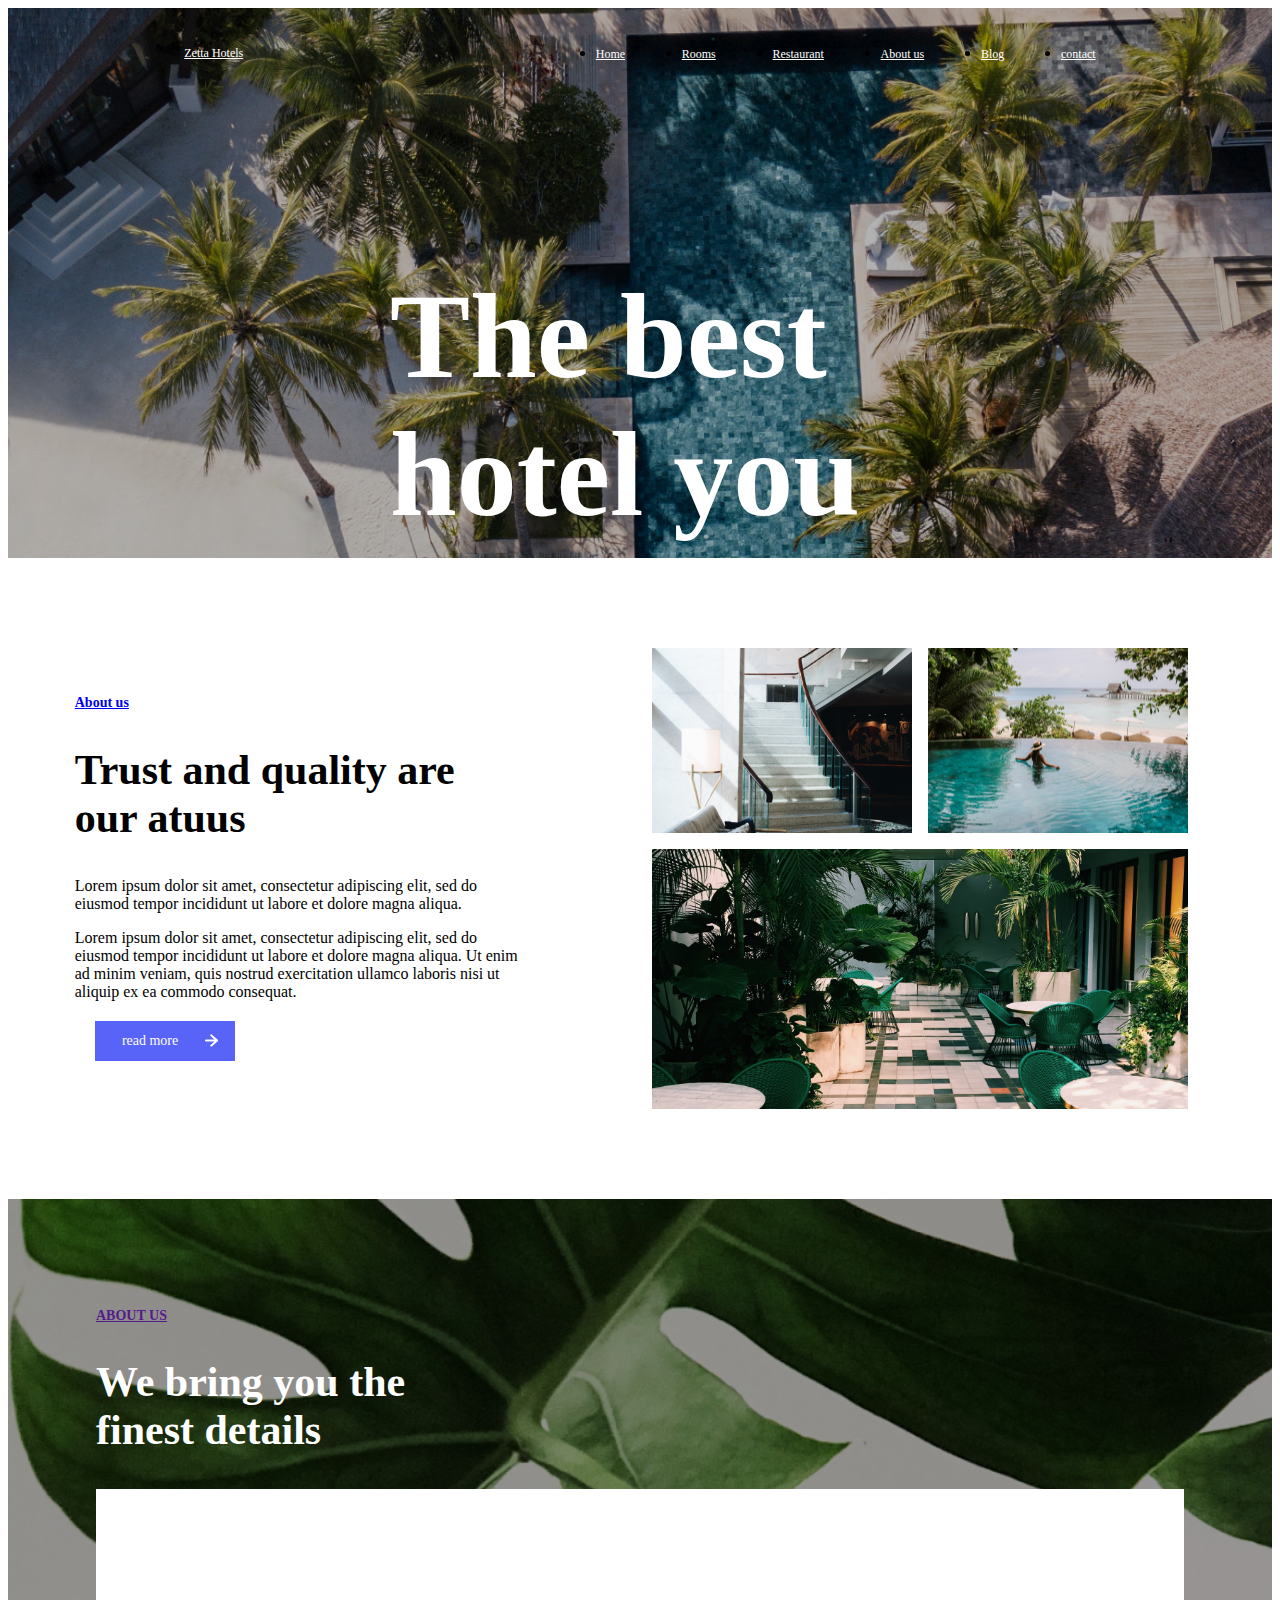
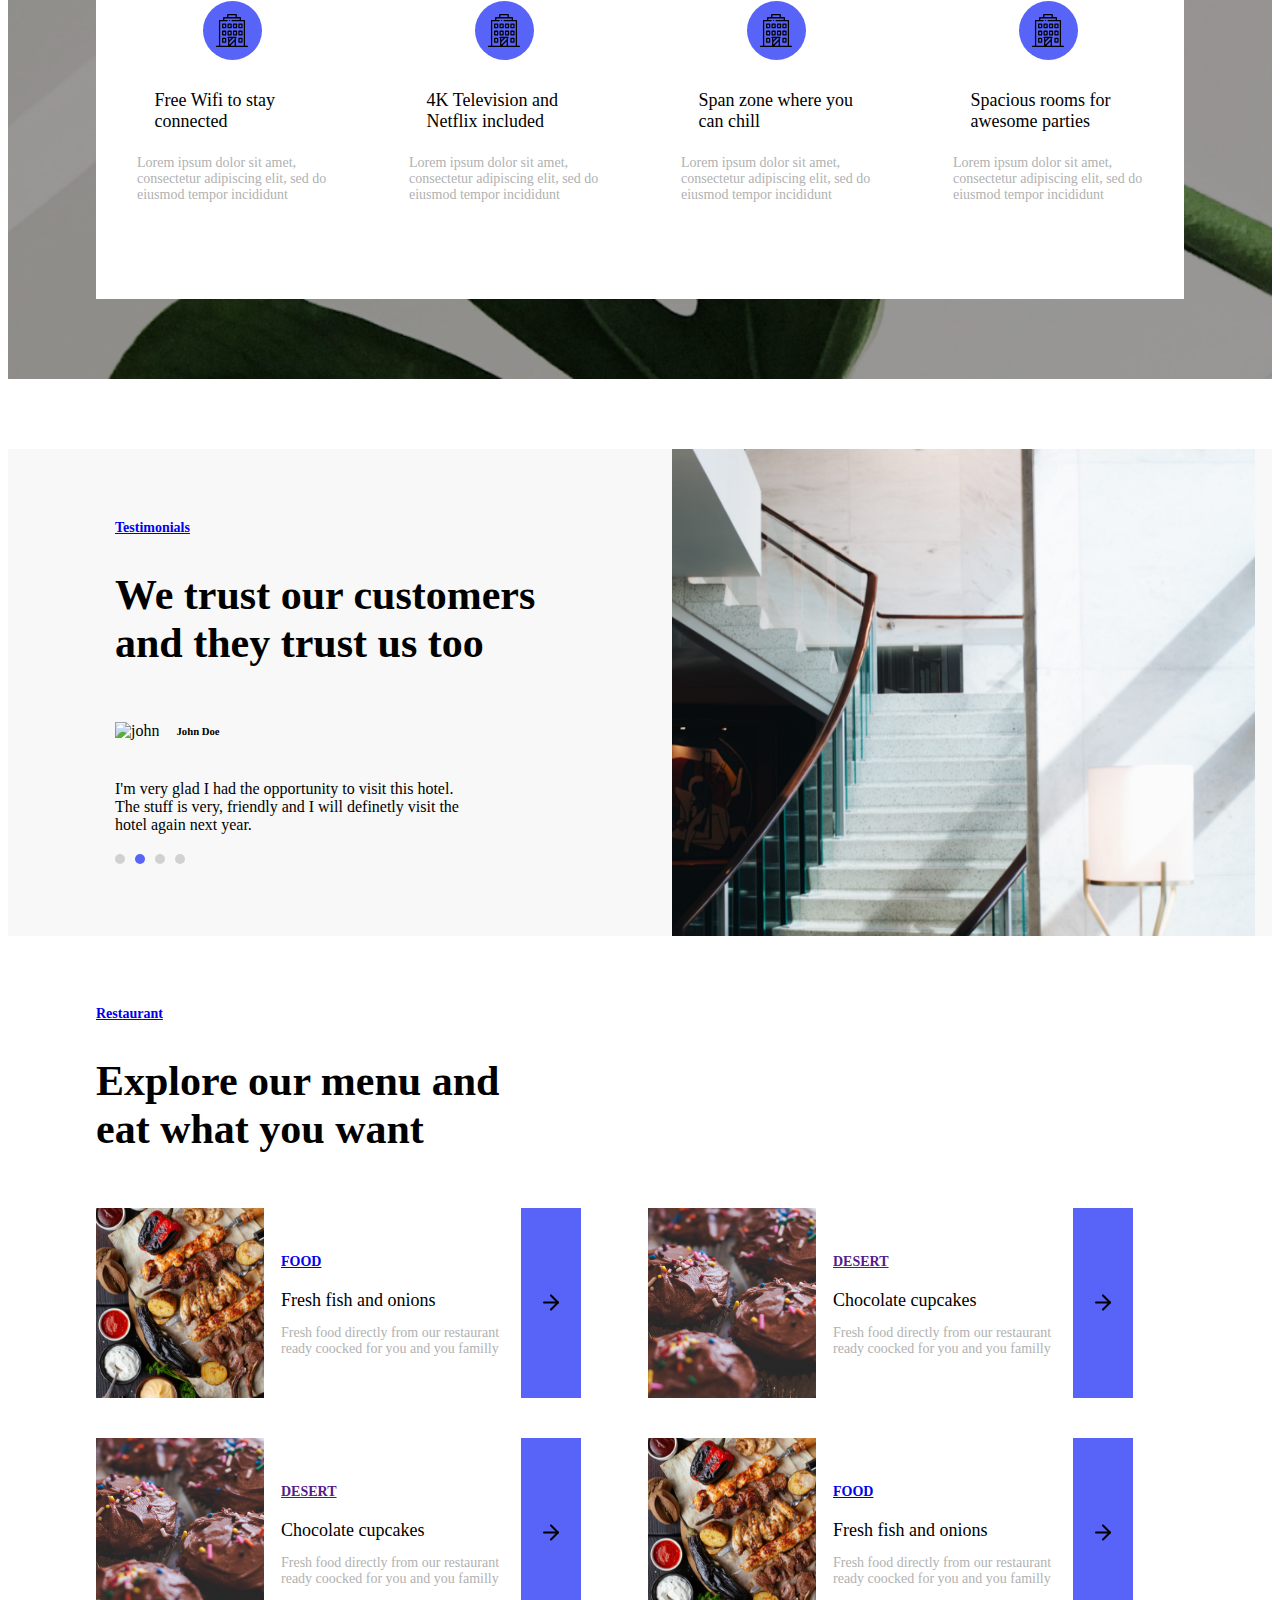
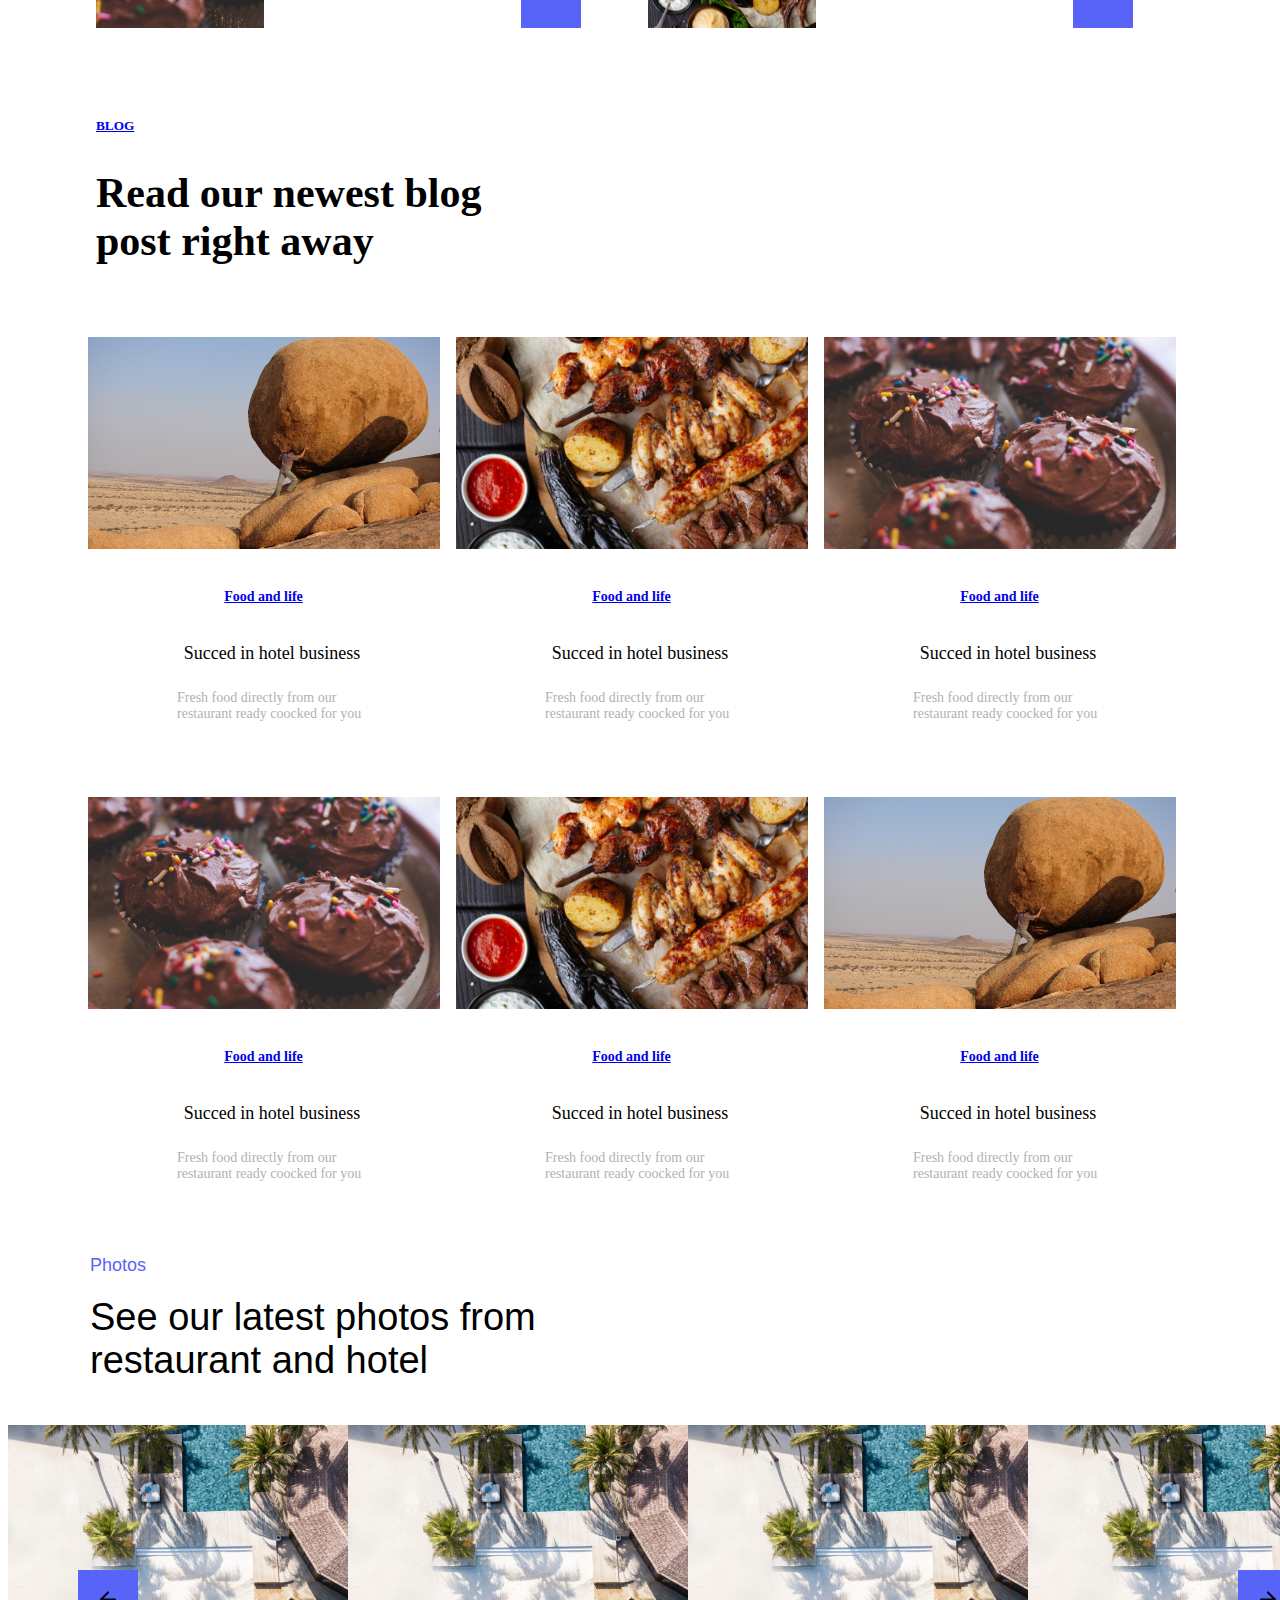
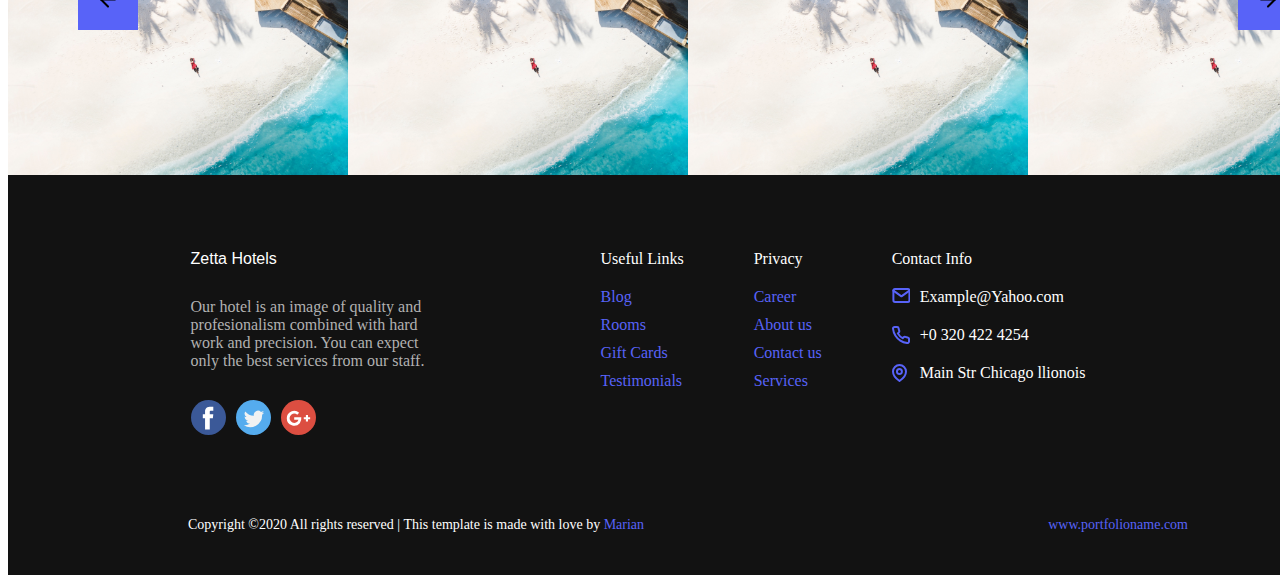
==== commit dd551c65: "3th page + 2rdpagefix + firstpage fix" ====
--- a/index.html
+++ b/index.html
@@ -26,7 +26,7 @@
                                 <a href="pages/2ndpage.html">Rooms</a>
                             </li>
                             <li>
-                                <a href="">Restaurant</a>
+                                <a href="pages/3rdpage.html">Restaurant</a>
                             </li>
                             <li>
                                 <a href="">About us</a>
@@ -279,5 +279,64 @@
                 </div>
         </section>
         <!--section 5 end-->
+         <!-- about info -->
+
+         <div class="aabout2">
+            <div class="aabout_text">Photos</div>
+            <div class="desc_text2">See our latest photos from restaurant and hotel</div>
+        </div>
+
+        <!-- 4th section (photos) -->
+
+        <div class="photos_container">
+            <div class="photos_item"></div>
+            <div class="photos_item"></div>
+            <div class="photos_item"></div>
+            <div class="photos_item"></div>
+            <div class="arrow_left"></div>
+            <div class="arrow_right"></div>
+        </div>
+
+        <!-- footer -->
+
+        <div class="footer">
+            <div class="footer_container">
+                <div class="footer_up">
+                    <div class="blockone">
+                        <div class="oneheader">Zetta Hotels</div>
+                        <div class="onedesc">Our hotel is an image of quality and profesionalism combined with hard work and precision. You can expect only the best services from our staff.</div>
+                        <div class="iconcont">
+                            <div class="icon"></div>
+                            <div class="icon2"></div>
+                            <div class="icon3"></div>
+                        </div>
+                    </div>
+                    <div class="blocktwo">
+                        <div class="two_header">Useful Links</div>
+                        <div class="twoitem">Blog</div>
+                        <div class="twoitem">Rooms</div>
+                        <div class="twoitem">Gift Cards</div>
+                        <div class="twoitem">Testimonials</div>
+                    </div>
+                    <div class="blockthree">
+                        <div class="two_header">Privacy</div>
+                        <div class="twoitem">Career</div>
+                        <div class="twoitem">About us</div>
+                        <div class="twoitem">Contact us</div>
+                        <div class="twoitem">Services</div>
+                    </div>
+                    <div class="blockfour">
+                        <div class="two_header">Contact Info</div>
+                        <div class="container"><div class="icon_cont"></div><div class="fouritem">Example@Yahoo.com</div></div>
+                        <div class="container"><div class="icon_cont2"></div><div class="fouritem">+0 320 422 4254</div></div>
+                        <div class="container"><div class="icon_cont3"></div><div class="fouritem">Main Str Chicago llionois</div></div>
+                    </div>
+                </div>
+                <div class="footer_down">
+                    <div class="down_text1">Copyright ©2020 All rights reserved | This template is made with love by <span style="color:#5863F8; cursor:pointer;">Marian</span></div>
+                    <div class="down_text2">www.portfolioname.com</div>
+                </div>
+            </div>
+        </div>
     </body>
 </html>--- a/css/style.css
+++ b/css/style.css
@@ -81,9 +81,7 @@
     font-size: 14px;
     color: white;
 }
-.read-more img {
-    margin-right: ;
-}
+
 /*section 1 end*/
 /*section 2*/
 .about-us-container {
@@ -254,4 +252,217 @@
     width: 190px;
     font-size: 14px;
     color: #B1B1B1;
+}
+
+
+/* footer */
+/* 4rd section (photos) */
+
+.photos_container{
+    width: 1360px;
+    height: 350px;
+    display: flex;
+    margin: 0px auto;
+    margin-top: 20px;
+    position: relative;
+    align-items: center;
+}
+.photos_item{
+    width: 350px;
+    height: 350px;
+    background-image: url(../imgs/2ndpage/image.png);
+}
+.arrow_left{
+    cursor: pointer;
+    width: 60px;
+    height: 60px;
+    position: absolute;
+    background-image: url(../imgs/2ndpage/arrow.svg);
+    background-color: #5863F8;
+    background-position: center;
+    background-repeat: no-repeat;
+    transform: rotate(180deg);
+    margin-left: 70px;
+}
+.arrow_right{
+    cursor: pointer;
+    position: absolute;
+    width: 60px;
+    height: 60px;
+    background-image: url(../imgs/2ndpage/arrow.svg);
+    background-color: #5863F8;
+    background-position: center;
+    background-repeat: no-repeat;
+    right: 70px;
+}
+
+/* footer */
+.footer{
+    width: 1360px;
+    margin: 0px auto;
+    background-color: #121212;
+    height: 400px;
+    display: flex;
+    justify-content: center;
+    align-items: center;
+}
+
+.footer_container{
+    width: 1000px;
+    height: 300px;
+    margin-top: 50px;
+}
+
+.footer_down{
+    width: 1000px;
+    height: 50px;
+    display: flex;
+    align-items: center;
+    color: white;
+    font-size: 14px;
+    position: relative;
+}
+
+.footer_up{
+    margin-bottom: 50px;
+    width: 1000px;
+    height: 200px;
+    display: flex;
+    justify-content: center;
+}
+
+.down_text2{
+    color: #5863F8;
+    position: absolute;
+    right: 0px;
+    cursor: pointer;
+}
+
+.blockone{
+    margin-right: 150px;
+    margin-left: -100px;
+}
+
+.blockthree{
+    margin-left: 70px;
+}
+
+.blockfour{
+    margin-left: 70px;
+}
+
+.oneheader{
+    color: white;
+    margin-bottom: 30px;
+    font-family: 'Poppins', sans-serif;
+    font-weight: 500;
+}
+
+.fouritem{
+    color: white;
+    margin-bottom: 10px;
+    cursor: pointer;
+}
+
+.onedesc{
+    color: #B1B1B1;
+    max-width: 260px;
+}
+.iconcont{
+    width: 150px;
+    height: 50px;
+    display: flex;
+    margin-top: 30px;
+}
+.icon{
+    width:35px;
+    height: 35px;
+    background-image: url(../imgs/2ndpage/fb.svg);
+    margin-right: 10px;
+}
+.icon2{
+    width:35px;
+    height: 35px;
+    background-image: url(../imgs/2ndpage/twitter.svg);
+    margin-right: 10px;
+}
+.icon3{
+    width:35px;
+    height: 35px;
+    background-image: url(../imgs/2ndpage/google.svg);
+}
+.two_header{
+    color: white;
+    margin-bottom: 20px;
+}
+.twoitem{
+    margin-bottom: 10px;
+    color: #5863F8;
+    cursor: pointer;
+}
+.icon_cont{
+    background-image: url(../imgs/2ndpage/mail.svg);
+    width: 18px;
+    height: 16px;
+    margin-right: 10px;
+    background-repeat: no-repeat;
+    cursor: pointer;
+}
+.icon_cont2{
+    background-image: url(../imgs/2ndpage/phone.svg);
+    width: 18px;
+    height: 18px;
+    margin-right: 10px;
+    background-repeat: no-repeat;
+    cursor: pointer;
+}
+.icon_cont3{
+    background-image: url(../imgs/2ndpage/map.svg);
+    width: 18px;
+    height: 18px;
+    margin-right: 10px;
+    background-repeat: no-repeat;
+    cursor: pointer;
+}
+.container{
+    display: flex;
+    margin-top: 10px;
+}
+.aabout{
+    width: 1100px;
+    height: 150px;
+    margin: 0px auto;
+    margin-top: 50px;
+    font-family: 'Poppins', sans-serif;
+    font-weight: 500;
+    
+}
+.aabout2{
+    width: 1100px;
+    height: 150px;
+    margin: 0px auto;
+    margin-top: 50px;
+    font-family: 'Poppins', sans-serif;
+    font-weight: 500;
+    
+}
+.aabout_text{
+    color: #5863F8;
+    font-size: 18px;
+    font-family: 'Poppins', sans-serif;
+    font-weight: 500;
+}
+.desc_text{
+    font-size: 38px;
+    max-width: 350px;
+    margin-top: 20px;
+    font-family: 'Poppins', sans-serif;
+    font-weight: 500;
+}
+.desc_text2{
+    font-size: 38px;
+    max-width: 550px;
+    margin-top: 20px;
+    font-family: 'Poppins', sans-serif;
+    font-weight: 500;
 }